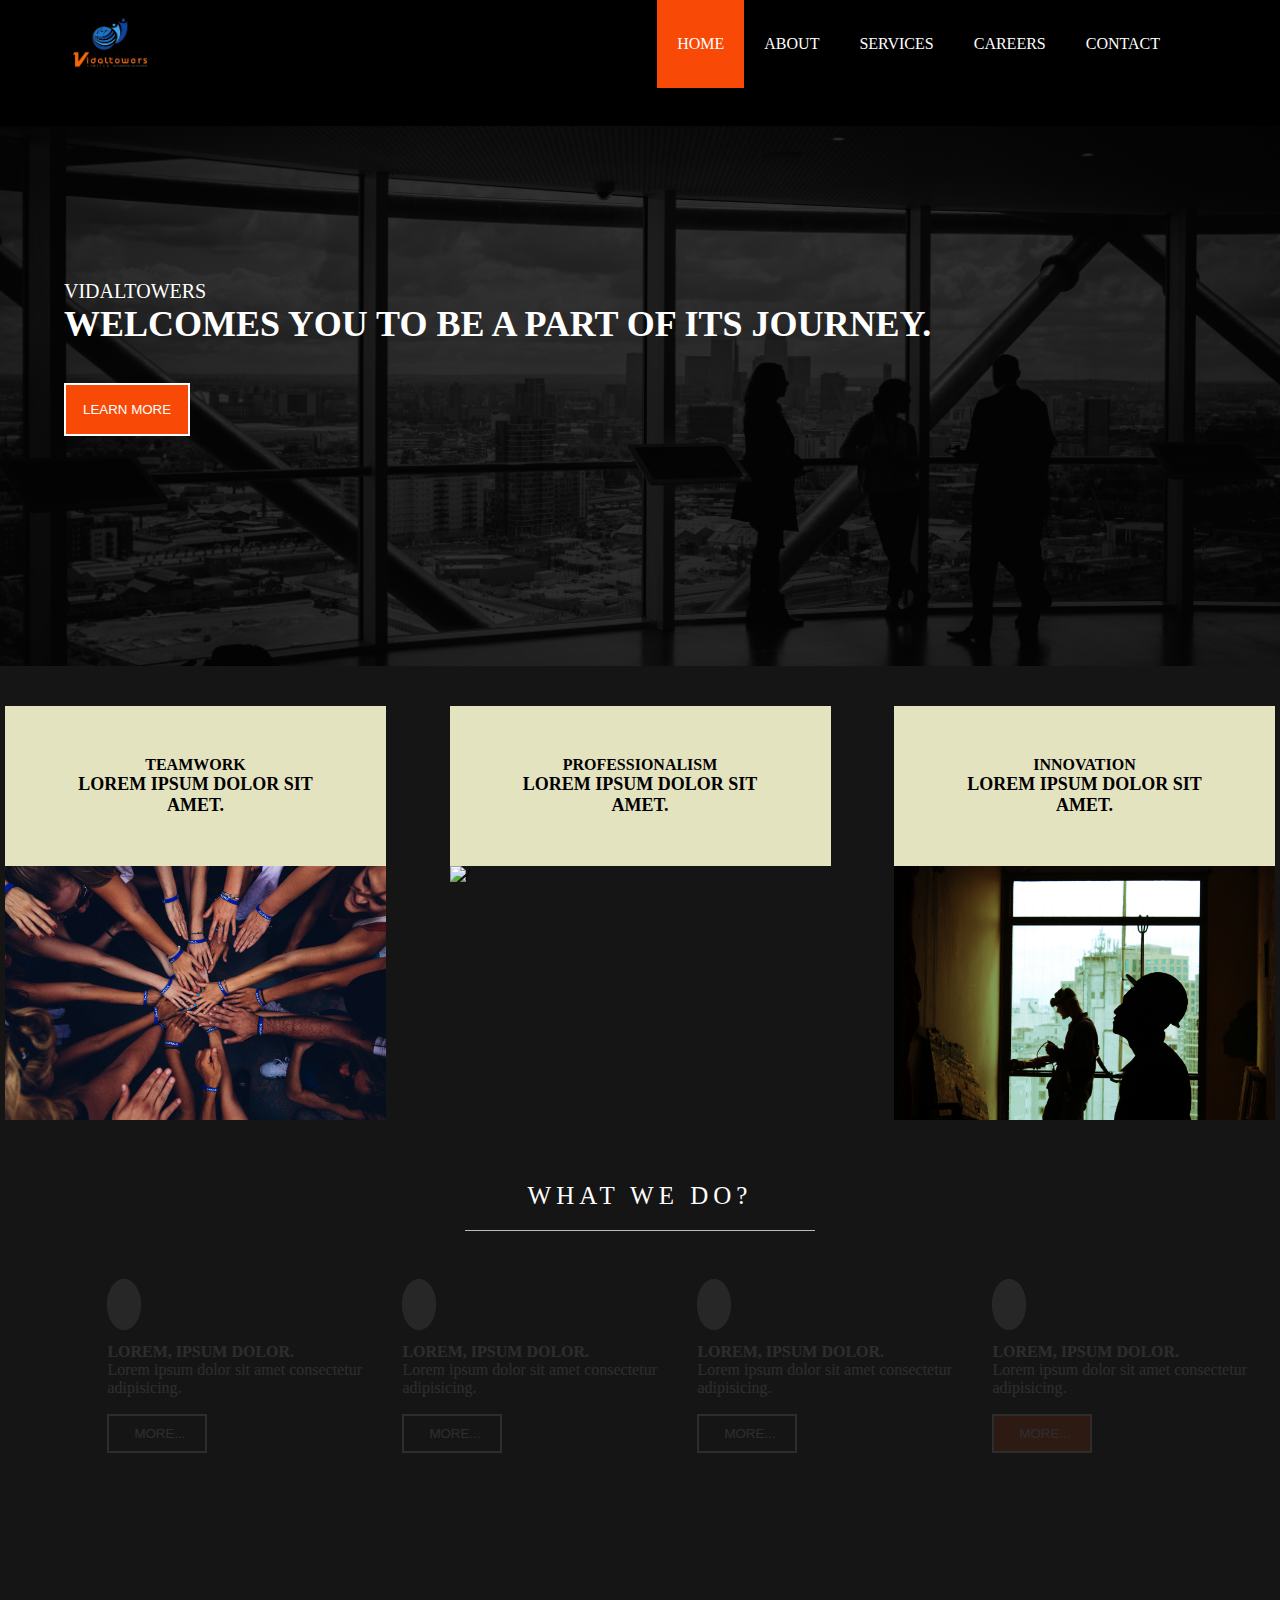
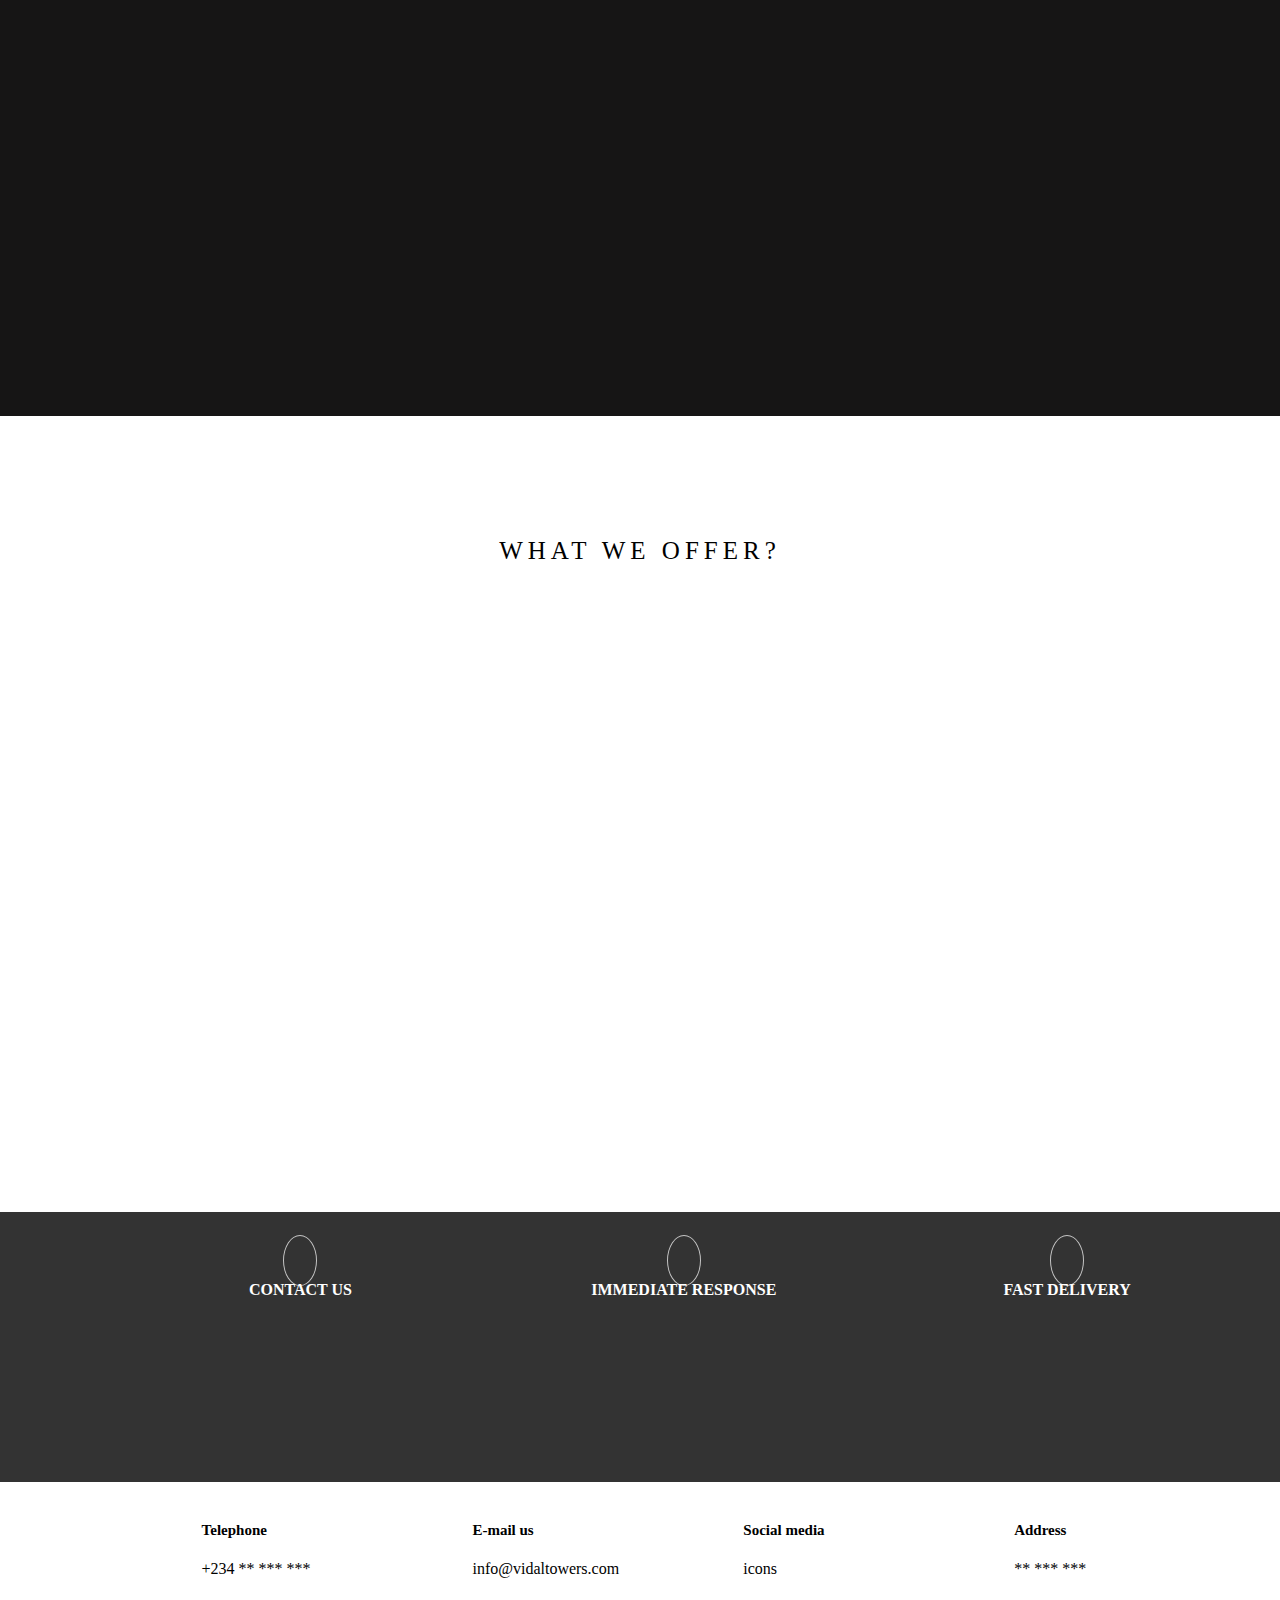
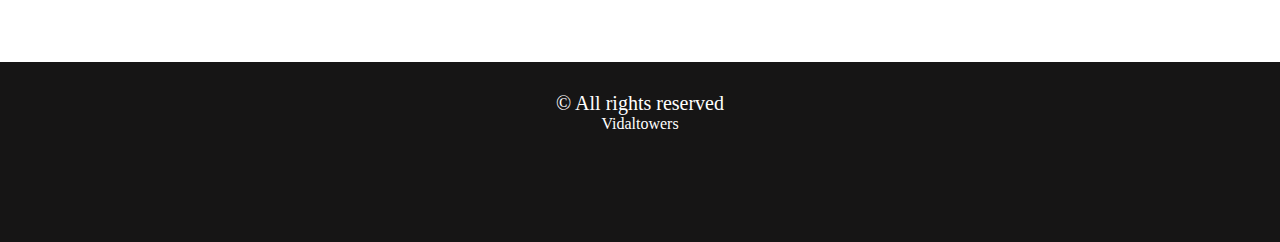
==== index.html @ 5ceb869d "Chnages observed" ====
<!DOCTYPE html>

<html>
    <head>
        <meta charset="UTF-8">
        <meta name="viewport" content="width=device-width, initial-scale=1">
        <meta http-equiv="X-UA-Compatible" content="ie=edge">
        <link href="style.css" rel="stylesheet">
    </head>
    <body>
        <section id="navigation">
            <nav>
                
            <ul>
                    <div class="logo"><img src="./img/logo3.5.png" class="logo-image" alt=""></div>
                <a class="ham"><img src="/img/ham.png"  class="menu" alt=""></a>
                <li><a href="#">Contact</a></li>
                <li><a href="#">Careers</a></li> <!---company profile, Board of Directors, Mission and Vision --->
                <li><a href="#">Services</a></li>
                <li><a href="about.html">About</a></li> 
                <li class="active"><a href="#">Home</a></li>
            </ul>
            </nav>
        </section>

        <section id="header">
<div class="main">
    <h5 class="intro-header">Your request,</h5>
    <h3 class="main-header">Our very command...</h3>
    <button class="btn-one"><a href="#">What we do?</a></button>
</div> 
<div class="main">
    <h5 class="intro-header">We are</h5>
    <h3 class="main-header">Here to help you grow.</h3>
    <button class="btn-one"><a href="#">Learn More</a></button>
</div> 
<div class="main">
    <h5 class="intro-header">We are</h5>
    <h3 class="main-header">The best consulting agency.</h3>
    <button class="btn-one"><a href="#">What we do?</a></button>
</div> 
<div class="main">
        <h5 class="intro-header">Vidaltowers</h5>
        <h3 class="main-header">Welcomes you to be a part of its journey.</h3>
        <button class="btn-one"><a href="#">Learn More</a></button>
  </div> 
        </section>

        <section id="values">
          <div id="content">
              <div class="one">
                  <div class="top">
                        Teamwork
                        <p>Lorem ipsum dolor sit amet.</p>
                  </div>
                  <div class="bottom">
                        <img src="./img/teamwork.jpg" class="image" alt="/">
                  </div>
              </div>
              <div class="one">
                    <div class="top">Professionalism
                        <p>Lorem ipsum dolor sit amet.</p>
                    </div>
                    <div class="bottom">
                        <img src="./img/proffesional.jpg" class="image" alt="/">
                    </div>
                </div>
                <div class="one">
                        <div class="top">Innovation
                                <p>Lorem ipsum dolor sit amet.</p>
                        </div>
                        <div class="bottom">
                            <img src="./img/innovation.jpg" class="image" alt="/">
                        </div>
                    </div>
          </div>
          <div id="text">
              <h2 class="main-text">
                  What we do?
              </h2>
          </div>
          <div id="content-intro">
            <div class="components">
                <div class="icon">
                        <ion-icon name="globe"></ion-icon>
                </div>
            
                <div class="comp-text">
                        <h4 class="sub-text">Lorem, ipsum dolor.</h4>
                        <p class="sub-para">Lorem ipsum dolor sit amet 
                            consectetur adipisicing.</p> 
                     <input type="submit" class="btn-two" value="More...">
                </div>
            </div>
            <div class="components">
                    <div class="icon">
                            <ion-icon name="globe"></ion-icon>
                    </div>
                    <div class="comp-text">
                            <h4 class="sub-text">Lorem, ipsum dolor.</h4>
                            <p class="sub-para">Lorem ipsum dolor sit amet 
                                consectetur adipisicing.</p> 
                         <input type="submit" class="btn-two" value="More...">
                    </div>
                </div>
                <div class="components">
                        <div class="icon">
                                <ion-icon name="globe"></ion-icon>
                        </div>
                        <div class="comp-text">
                                <h4 class="sub-text">Lorem, ipsum dolor.</h4>
                                <p class="sub-para">Lorem ipsum dolor sit amet 
                                    consectetur adipisicing.</p> 
                             <input type="submit" class="btn-two" value="More...">
                        </div>
                    </div>
                    <div class="components">
                            <div class="icon">
                                    <ion-icon name="globe"></ion-icon>
                            </div>
                        <div class="comp-text">
                                <h4 class="sub-text">Lorem, ipsum dolor.</h4>
                                <p class="sub-para">Lorem ipsum dolor sit amet 
                                    consectetur adipisicing.</p> 
                             <input type="submit" class="btn-two active" value="More...">
                        </div>
                        </div>
          </div>
        </section>

        <section id="offers">
            <div id="text">
                <h2 class="main-text-two">
                    What we offer?
                </h2>
                <div id="content-three">
                   <div class="offer">
        <div class="top-offer">
            <img src="./img/research.jpg" class="offer-image-diff" alt="">
            </div>
                       <div class="bottom">
                        <h4>Research</h4>
                        <p>Lorem ipsum dolor sit, 
                            amet consectetur adipisicing elit. 
                            Earum, eveniet. Lorem ipsum dolor, 
                            sit amet consectetur adipisicing elit. 
                            Accusantium, error. Lorem ipsum dolor, 
                            sit amet consectetur adipisicing elit. 
                            Autem, optio.</p>
                       </div>
                   </div> 
                   <div class="offer">
                        <div class="top-offer">
                            <img src="./img/training.jpg" class="offer-image-diff" alt="">
                            </div>
                            <div class="bottom">
                                    <h4>Training</h4>
                                    <p>Lorem ipsum dolor sit, 
                                        amet consectetur adipisicing elit. 
                                        Earum, eveniet. Lorem ipsum dolor, 
                                        sit amet consectetur adipisicing elit. 
                                        Accusantium, error. Lorem ipsum dolor, 
                                        sit amet consectetur adipisicing elit. 
                                        Autem, optio.</p>
                                   </div>
                        </div> 

                   <div class="offer">
                        <div class="top-offer">
         <img src="./img/const.jpg" class="offer-image" alt="">
                        </div>
                        <div class="bottom">
                                <h4>Construction</h4>
                                <p>Lorem ipsum dolor sit, 
                                    amet consectetur adipisicing elit. 
                                    Earum, eveniet. Lorem ipsum dolor, 
                                    sit amet consectetur adipisicing elit. 
                                    Accusantium, error. Lorem ipsum dolor, 
                                    sit amet consectetur adipisicing elit. 
                                    Autem, optio.</p>
                               </div>
                    </div> 

                </div>
        </section>

        <section id="sub-header">
            <div id="content-four">
            <div class="diff-icon">
                    <ion-icon class="diff" name="laptop"></ion-icon>
                    <h4 class="sub-text">Contact us</h4>
                </div>
           

            <div class="diff-icon">
                    <ion-icon class="diff" name="time"></ion-icon>
                    <h4 class="sub-text">Immediate response</h4>
            </div>

            <div class="diff-icon">
                    <ion-icon class="diff" name="checkbox-outline"></ion-icon>
                    <h4 class="sub-text">Fast delivery</h4>
                </div>
    </div>
        </section>

        <section id="mini-foot">
            <div id="content-five">
                    <div class="content ">
                        <h5>Telephone</h5>
                        <p>+234 ** *** ***</p>
                    </div>

                    <div class="content ">
                            <h5>E-mail us</h5>
                            <p>info@vidaltowers.com</p>
                        </div>

                        <div class="content ">
                                <h5>Social media</h5>
                                <p>icons</p>
                            </div>

                            <div class="content">
                                    <h5>Address</h5>
                                    <p>** *** ***</p>
                                </div>
            </div>
        </section>

        <section id="copy">
           <div class="copy">
                &copy All rights reserved 
           </div> 
           <div class="mini-copy">Vidaltowers</div>
        </section>

<script src="https://cdnjs.cloudflare.com/ajax/libs/ScrollMagic/2.0.7/plugins/animation.gsap.min.js"></script>
<script src="https://cdnjs.cloudflare.com/ajax/libs/ScrollMagic/2.0.7/plugins/debug.addIndicators.min.js"></script>
<script src="https://cdnjs.cloudflare.com/ajax/libs/ScrollMagic/2.0.7/ScrollMagic.min.js"></script>
<script src="https://cdnjs.cloudflare.com/ajax/libs/gsap/2.1.3/TweenLite.min.js"></script>
<script src="https://cdnjs.cloudflare.com/ajax/libs/gsap/2.1.3/TimelineMax.min.js"></script>
<script src="https://cdnjs.cloudflare.com/ajax/libs/gsap/2.1.3/TimelineLite.min.js"></script>
<script src="https://cdnjs.cloudflare.com/ajax/libs/gsap/2.1.3/plugins/CSSPlugin.min.js"></script>
<script src="https://cdnjs.cloudflare.com/ajax/libs/gsap/2.1.3/plugins/BezierPlugin.min.js"></script>
<script src="http:/code.jquery.com/jquery-1.11.3.min.js"></script>
<script src = "app.js"></script>
<script src="https://unpkg.com/ionicons@4.5.10-0/dist/ionicons.js"></script>
    </body>
</html>
---- style.css ----
*{
    margin: 0;
    padding: 0;
}
                  /*----navigation----*/

#navigation {
    background-color: black;;
    height: 14vh;
}
ul .logo {
    float: left;
}
.ham {
    display: none;
}
.logo-image {
    width:120px;
    margin-left: 50px;
}
nav {
    margin-right: 100px;
}
nav li{
    float: right;
    list-style: none;
    text-transform: uppercase;
    padding-left: 20px;
    padding-right: 20px;
    padding-top: 35px;
    padding-bottom: 35px;
    color: white;
}
li.active {
    background-color: rgb(248, 74, 6);
}
nav li a {
    text-decoration: none;
    color: white;
}

                  /*----header----*/

#header {
    height: 60vh;
    /* background-image: url(./img/Header.jpg); */
    background-position: center;
    background-size: cover;
    position: relative;
}
.intro-header {
    text-transform: uppercase;
    text-align: left;
    color: white;
    margin-left: 5%;
    font-weight: normal;
    font-size: 20px;
    padding-top: 12%;
}
.main-header {
    text-transform: uppercase;
    text-align: left;
    margin-left: 5%;
    color: white;
    font-weight: bold;
    font-size: 36px;
}
.main {
    position: absolute;
    background-image: linear-gradient(to right, 
    rgba(0, 0, 0, 0.8), rgba(0, 0, 0, 0.8));
    height: 40vh;
}
button {
    padding: 17px;
    background-color: rgb(248, 74, 6);
    margin-top: 3%;
    border: 2px solid white;
    margin-left: 5%;
}
.btn-one a{
    text-decoration: none;
    color: white;
    text-transform: uppercase;
  
}

                  /*----values----*/        

#values {
    background-color: rgb(22, 21, 21);
    height: 150vh;
}
#content {
    display: grid;
    grid-template-columns: 30% 30% 30%;
    padding: 40px 5px 40px 5px;
    max-width: 100%;
    /* margin-left: 13%; */
    grid-auto-rows: 180px;
    grid-gap: 5%;
}
#content-intro {
    display: grid;
    grid-template-columns: 1fr 1fr 1fr 1fr;
    padding: 40px 5px 40px 5px;
    max-width: 1140px;
    margin-top: 3%;
    margin-left: 8%;
    grid-auto-rows: auto;
    grid-gap: 10px;
}
ion-icon {
    width: 60px;
    height: 35px;
    color: rgb(248, 74, 6);
    border: 1px solid #c4c4c4;
    border-radius: 50%;
    background-color: #c4c4c4;
    padding: 16px;
    
 
}
 .icon {
    text-align: left;
}

.top {
    background-color: rgb(228, 227, 192);
    padding: 50px;
    text-align: center;
    font-weight: bold;
    color: black;
    text-transform: uppercase;
}
.top-one {
    background-color: rgb(155, 55, 12);
    padding: 30px;
    text-align: center;
    color: white;
    text-transform: uppercase;
}
.top p {
    text-align:center;
    color: black;
    /* text-transform: none; */
    font-size: 18px;
}
.top-one p {
    text-align:center;
    color: white;
    text-transform: none;
    font-size: 18px;
}
.image {
    width: 100%;
    object-fit: cover;
}
#text {
    margin-top: 20%;
  }

.main-text {
    color: white;
    text-transform: uppercase;
    font-weight: normal;
    font-size: 25px;
    text-align: center;
    margin-top: 4%;
    letter-spacing: 0.2em;
    font-family: Georgia, 'Times New Roman', Times, serif;
}
.main-text::after{
    content: '';
    background: #bbbbbb;
    height: 1px;
    width: 350px;
    margin-left: auto;
    margin-right: auto;
    display: block;
    transform: translateY(20px);
}
.main-text-two::after{
    content: '';
    background: #0000;
    height: 1px;
    width: 350px;
    margin-left: auto;
    margin-right: auto;
    display: block;
    transform: translateY(20px);
}
.components {
    transform: translateY(7px);
    opacity: 0.1;
    width:  285px;
    /* padding:  30px; */
  }

.components.fade-in {
    opacity: 1;
    transition: all 1s ease-out;
}
.comp-text {
    color: white;
    margin-top: 10%;
}
.sub-text {
    text-transform: uppercase;
    /* text-align: center; */
}
.sub-para {
    /* text-align: center; */
}
input {
    background-color: transparent;
    margin-top: 6%;
    width: 100px;
    border: 2px solid white;
    /* margin-left: 30%; */
    color: white;
    text-transform: uppercase;
    padding-top: 10px;
    padding-bottom: 10px;
    padding-left: 25px;
    padding-right: 25px;
}
input:hover {
    background-color: rgb(248, 74, 6);
    border: 2x solid white;
}
input.active {
    background-color: rgb(248, 74, 6);
    border: 2px solid white;
}

                  /*----offers----*/

#offers {
    height: 75vh;
    /* background-color: rgb(228, 227, 192); */
    margin-top: -15vh;
}
.main-text-two {
    color: black;
    text-transform: uppercase;
    font-weight: normal;
    font-size: 25px;
    text-align: center;
    margin-top: 20px;
    letter-spacing: 0.2em;
    font-family: Georgia, 'Times New Roman', Times, serif;
}
/* .main-text-two::after{
    content: '';
    background: #0000;
    height: 1px;
    width: 350px;
    margin-left: auto;
    margin-right: auto;
    display: block;
    transform: translateY(63px);
} */
#content-three {
    display: grid;
    grid-template-columns: 1fr 1fr 1fr;
    padding: 40px 5px 40px 5px;
    max-width: 1140px;
    /* margin: 0 auto; */
    margin-left: 13%;
    grid-auto-rows: 180px;
    grid-gap: 6px;
}
.offer {
    width: 300px;
    height: 350px;
    transform: translateY(7px);
    opacity: 0;
}
.offer.fade-in {
    opacity: 1;
    transition: all 1s ease-out;
}
.offer-image {
    width: 100%;
    object-fit: cover;
}
.offer-image-diff {
    width: 100%;
    object-fit: cover;
    height: 201px;
}
.bottom h4 {
    text-transform: uppercase;
    font-weight: bold;
    margin-top: 2%;
    font-family: Georgia, 'Times New Roman', Times, serif;
}
.bottom p {
    margin-top: 4%;
}

                  /*----sub-header----*/

#sub-header {
    height: 30vh;
    background-image: linear-gradient(to right, 
    rgba(0, 0, 0, 0.8), rgba(0, 0, 0, 0.8)), url(./img/construct.jpg);
    background-position: center;
    background-size: cover;
}
#content-four {
    display: grid;
    grid-template-columns: 1fr 1fr 1fr;
    padding: 40px 5px 40px 5px;
    max-width: 1140px;
    /* margin: 0 auto; */
    margin-left: 8.5%;
    grid-auto-rows: 180px;
    grid-gap: 10px;
}
.diff {
    background-color: transparent;
}
.diff-icon {
    text-align: center;
}
.diff-icon ion-icon{
    width: 50px;
    height: 50px;
}
.diff-icon .sub-text {
    color: white;
    margin-top: 3%;
}

                  /*----mini-foot----*/

#mini-foot {
    margin-left: 8%;
    height: 20vh;
    margin-bottom: 0;
}
#content-five {
    display: grid;
    grid-template-columns: 1fr 1fr 1fr 1fr;
    padding: 40px 5px 40px 5px;
    max-width: 1140px;
    /* margin: 0 auto; */
    margin-left: 8%;
    grid-auto-rows: 180px;
    grid-gap: 10px;
}
.content h5 {
    font-weight: bold;
    font-size: 15px;
    font-family: Georgia, 'Times New Roman', Times, serif;
}
.content p {
    margin-top: 8%;
    font-family: Georgia, 'Times New Roman', Times, serif;
}
/* #content-five .border {
    border-right: 1px solid black;
} */
#copy {
    background-color: rgb(22, 21, 21);
    color: white;
    height: 20vh;
    text-align: center;
    
}
.copy {
    padding-top: 30px;
    font-size: 20px;
}
.mini-copy {
    font-size: 16px;
}

/* ---- slider ----*/

#header > * {
    position: absolute;
    display: block;
    width: 100%;
    height: 60vh;
    animation: slide 12s infinite;
    overflow: hidden;
}
#header div.main:nth-child(1) {
    left: 0%;
    animation-delay: -2s;
    background-image:linear-gradient(to right, rgba(0, 0, 0, 0.6), 
    rgba(0, 0, 0, 0.6)), url(./img/Header.jpg);
    background-size: cover;
    background-position: center;
}
#header div.main:nth-child(2) {
    animation-delay: 3s;
    background-image:linear-gradient(to right, rgba(0, 0, 0, 0.6), 
    rgba(0, 0, 0, 0.6)), url(./img/Header.jpg);
    background-size: cover;
    background-position: center;
}
#header div.main:nth-child(3) {
    animation-delay: 6s;
    background-image: linear-gradient(to right, rgba(0, 0, 0, 0.6), 
    rgba(0, 0, 0, 0.6)), url(./img/Header.jpg);
    background-size: cover;
    background-position: center;
}
#header div.main:nth-child(4) {
    left: 0%;
    animation-delay: 9s;
    background-image:linear-gradient(to right, rgba(0, 0, 0, 0.8), 
    rgba(0, 0, 0, 0.8)), url(./img/Header.jpg);
    background-size: cover;
    background-position: center;
}
#header  {
    left: 0%;
    animation-delay: 9s;
    background-image:linear-gradient(to right, rgba(0, 0, 0, 0.8), 
    rgba(0, 0, 0, 0.8)), url(./img/Header.jpg);
    background-size: cover;
    background-position: center;
}
@keyframes slide {
    0% { left:100%; width: 100%; }
    5% { left:0%; }
    25% { left: 0%; }
    30% { left: -100%; width: 100%; }
    30.0001% {  left: -100%; width: 0%; }
    100% { left: 100%; width: 0%; }
}

/* MEDIA QUERIES */

@media screen and (max-width: 768px){
    #content {
        
        margin:auto 0;
    }
    .one {
        width: 100%;   
    }

    /* WHAT WE DO */

    #text {
        margin-top: 25%;
    }
    #content-intro {
        grid-template-columns: 1fr 1fr;
        margin:auto;
    }
    .icon {
        margin-top: 10%;
    }
    .comp-text {
        margin-top: 2.5%;
    }
    input {
        /* margin-left: 40%; */
    }
    .components {
        /* margin-top: 8%; */
    }

    /*Offers */*{
    margin: 0;
    padding: 0;
}
                  /*----navigation----*/

#navigation {
    background-color: black;;
    height: 14vh;
}
ul .logo {
    float: left;
}
.logo-image {
    width:120px;
    margin-left: 50px;
}
nav {
    margin-right: 100px;
}
nav li{
    float: right;
    list-style: none;
    text-transform: uppercase;
    padding-left: 20px;
    padding-right: 20px;
    padding-top: 35px;
    padding-bottom: 35px;
    color: white;
}
li.active {
    background-color: rgb(248, 74, 6);
}
nav li a {
    text-decoration: none;
    color: white;
}

                  /*----header----*/

#header {
    height: 60vh;
    /* background-image: url(./img/Header.jpg); */
    background-position: center;
    background-size: cover;
    position: relative;
}
.intro-header {
    text-transform: uppercase;
    text-align: left;
    color: white;
    margin-left: 5%;
    font-weight: normal;
    font-size: 20px;
    padding-top: 12%;
}
.main-header {
    text-transform: uppercase;
    text-align: left;
    margin-left: 5%;
    color: white;
    font-weight: bold;
    font-size: 36px;
}
.main {
    position: absolute;
    background-image: linear-gradient(to right, 
    rgba(0, 0, 0, 0.8), rgba(0, 0, 0, 0.8));
    height: 40vh;
}
button {
    padding: 17px;
    background-color: rgb(248, 74, 6);
    margin-top: 3%;
    border: 2px solid white;
    margin-left: 5%;
}
.btn-one a{
    text-decoration: none;
    color: white;
    text-transform: uppercase;
  
}

                  /*----values----*/        

#values {
    background-color: rgb(22, 21, 21);
    height: 150vh;
}
#content {
    display: grid;
    grid-template-columns: 30% 30% 30%;
    padding: 40px 5px 40px 5px;
    max-width: 100%;
    margin-left: 13%;
    grid-auto-rows: 180px;
    grid-gap: 5%;
}
#content-intro {
    display: grid;
    grid-template-columns: 1fr 1fr 1fr 1fr;
    padding: 70px 5px 40px 5px;
    max-width: 1140px;
    margin-top: 3%;
    margin-left: 8%;
    grid-auto-rows: auto;
    grid-gap: 10px;
}
ion-icon {
    width: 60px;
    height: 35px;
    color: rgb(248, 74, 6);
    border: 1px solid #c4c4c4;
    border-radius: 50%;
    background-color: #c4c4c4;
    padding: 16px;
    /* text-align: left; */
    /* margin-left: 20%; */
}
/* .icon {
    border: 1px solid rgb(155, 55, 12);
    border-radius: 50%;
    padding: 2px;
    width: 65px;
    height: 55px;
    margin-left: 40%;
} */
.one {
    background-color: black;;
    width: 300px;
    /* margin-top: -23vh; */
}
/* .one-not {
    background-color: black;;
    width: 300px;
} */
.top {
    background-color: rgb(228, 227, 192);
    padding: 50px;
    text-align: center;
    font-weight: bold;
    color: black;
    text-transform: uppercase;
}
.top-one {
    background-color: rgb(155, 55, 12);
    padding: 30px;
    text-align: center;
    color: white;
    text-transform: uppercase;
}
.top p {
    text-align:center;
    color: black;
    /* text-transform: none; */
    font-size: 18px;
}
.top-one p {
    text-align:center;
    color: white;
    text-transform: none;
    font-size: 18px;
}
.image {
    width: 100%;
    object-fit: cover;
}
#text {
    margin-top: 15%;
   
  }

.main-text {
    color: white;
    text-transform: uppercase;
    font-weight: normal;
    font-size: 25px;
    text-align: center;
    margin-top: 4%;
    letter-spacing: 0.2em;
    font-family: Georgia, 'Times New Roman', Times, serif;
}
.main-text::after{
    content: '';
    background: #bbbbbb;
    height: 1px;
    width: 350px;
    margin-left: auto;
    margin-right: auto;
    display: block;
    transform: translateY(20px);
}
.main-text-two::after{
    content: '';
    background: #0000;
    height: 1px;
    width: 350px;
    margin-left: auto;
    margin-right: auto;
    display: block;
    transform: translateY(20px);
}
.components {
    transform: translateY(7px);
    opacity: 0.1;
  }

.components.fade-in {
    opacity: 1;
    margin-left: 20%;
    transition: all 1s ease-out;
}
.comp-text {
    color: white;
    margin-top: 10%;
}
.sub-text {
    text-transform: uppercase;
    text-align: left;
}
.sub-para {
    text-align: left;
}
input {
    background-color: transparent;
    margin-top: 6%;
    width: 100px;
    border: 2px solid white;
    /* margin-left: 30%; */
    color: white;
    text-transform: uppercase;
    padding-top: 10px;
    padding-bottom: 10px;
    padding-left: 25px;
    padding-right: 25px;
}
input:hover {
    background-color: rgb(248, 74, 6);
    border: 2x solid white;
}
input.active {
    background-color: rgb(248, 74, 6);
    border: 2px solid white;
}

                  /*----offers----*/

#offers {
    height: 75vh;
    /* background-color: rgb(228, 227, 192); */
    margin-top: -15vh;
}
.main-text-two {
    color: black;
    text-transform: uppercase;
    font-weight: normal;
    font-size: 25px;
    text-align: center;
    margin-top: 20px;
    letter-spacing: 0.2em;
    font-family: Georgia, 'Times New Roman', Times, serif;
}
/* .main-text-two::after{
    content: '';
    background: #0000;
    height: 1px;
    width: 350px;
    margin-left: auto;
    margin-right: auto;
    display: block;
    transform: translateY(63px);
} */
#content-three {
    display: grid;
    grid-template-columns: 1fr 1fr 1fr;
    padding: 40px 5px 40px 5px;
    max-width: 1140px;
    /* margin: 0 auto; */
    margin-left: 13%;
    grid-auto-rows: 180px;
    grid-gap: 6px;
}
.offer {
    width: 300px;
    height: 350px;
    transform: translateY(7px);
    opacity: 0.1;
}
.offer.fade-in {
    opacity: 1;
    transition: all 1s ease-out;
}
.offer-image {
    width: 100%;
    object-fit: cover;
}
.offer-image-diff {
    width: 100%;
    object-fit: cover;
    height: 201px;
}
.bottom h4 {
    text-transform: uppercase;
    font-weight: bold;
    margin-top: 2%;
    font-family: Georgia, 'Times New Roman', Times, serif;
}
.bottom p {
    margin-top: 4%;
}

                  /*----sub-header----*/

#sub-header {
    height: 30vh;
    background-image: linear-gradient(to right, 
    rgba(0, 0, 0, 0.8), rgba(0, 0, 0, 0.8)), url(./img/construct.jpg);
    background-position: center;
    background-size: cover;
}
#content-four {
    display: grid;
    grid-template-columns: 1fr 1fr 1fr;
    padding: 40px 5px 40px 5px;
    max-width: 1140px;
    /* margin: 0 auto; */
    margin-left: 15%;
    grid-auto-rows: auto;
    grid-gap: 10px;
}
.diff {
    background-color: transparent;
}
.diff-icon ion-icon{
    width: 50px;
    height: 50px;
}
.diff-icon .sub-text {
    color: white;
    margin-top: 3%;
}

                  /*----mini-foot----*/

#mini-foot {
    margin-left: 8%;
    height: 20vh;
    margin-bottom: 0;
}
#content-five {
    display: grid;
    grid-template-columns: 1fr 1fr 1fr 1fr;
    padding: 40px 5px 40px 5px;
    max-width: 1140px;
    /* margin: 0 auto; */
    margin-left: 8%;
    grid-auto-rows: 180px;
    grid-gap: 10px;
}
.content h5 {
    font-weight: bold;
    font-size: 15px;
    font-family: Georgia, 'Times New Roman', Times, serif;
}
.content p {
    margin-top: 8%;
    font-family: Georgia, 'Times New Roman', Times, serif;
}
/* #content-five .border {
    border-right: 1px solid black;
} */
#copy {
    background-color: rgb(22, 21, 21);
    color: white;
    height: 20vh;
    text-align: center;
    
}
.copy {
    padding-top: 30px;
    font-size: 20px;
}
.mini-copy {
    font-size: 16px;
}

/* ---- slider ----*/

#header > * {
    position: absolute;
    display: block;
    width: 100%;
    height: 60vh;
    animation: slide 12s infinite;
    overflow: hidden;
}
#header div.main:nth-child(1) {
    left: 0%;
    animation-delay: -2s;
    background-image:linear-gradient(to right, rgba(0, 0, 0, 0.6), 
    rgba(0, 0, 0, 0.6)), url(./img/Header.jpg);
    background-size: cover;
    background-position: center;
}
#header div.main:nth-child(2) {
    animation-delay: 3s;
    background-image:linear-gradient(to right, rgba(0, 0, 0, 0.6), 
    rgba(0, 0, 0, 0.6)), url(./img/Header.jpg);
    background-size: cover;
    background-position: center;
}
#header div.main:nth-child(3) {
    animation-delay: 6s;
    background-image: linear-gradient(to right, rgba(0, 0, 0, 0.6), 
    rgba(0, 0, 0, 0.6)), url(./img/Header.jpg);
    background-size: cover;
    background-position: center;
}
#header div.main:nth-child(4) {
    left: 0%;
    animation-delay: 9s;
    background-image:linear-gradient(to right, rgba(0, 0, 0, 0.8), 
    rgba(0, 0, 0, 0.8)), url(./img/Header.jpg);
    background-size: cover;
    background-position: center;
}
#header  {
    left: 0%;
    animation-delay: 9s;
    background-image:linear-gradient(to right, rgba(0, 0, 0, 0.8), 
    rgba(0, 0, 0, 0.8)), url(./img/Header.jpg);
    background-size: cover;
    background-position: center;
}
@keyframes slide {
    0% { left:100%; width: 100%; }
    5% { left:0%; }
    25% { left: 0%; }
    30% { left: -100%; width: 100%; }
    30.0001% {  left: -100%; width: 0%; }
    100% { left: 100%; width: 0%; }
}

/* MEDIA QUERIES */

@media screen and (max-width: 768px){
    #content {
        
        margin:auto 0;
    }
    

    /* WHAT WE DO */

    #text {
        margin-top: 25%;
    }
    #content-intro {
        grid-template-columns: 1fr 1fr;
        margin:auto;
    }
    .icon {
        margin-top: 15%;
    }
    .comp-text {
        margin-top: 5%;
    }


    /*Offers */

    #content-three {
       grid-template-columns: 1fr 1fr;
       grid-auto-rows: auto;
       margin-left: 8%;
    }
    .offer {
        margin-top: 10%
    }
}

    #content-three {
       grid-template-columns: 1fr 1fr;
       grid-auto-rows: auto;
       
    }
    
    #offers {
        height: 90vh;
    }

    #content-four {
        margin: 15%;
        /* margin-left: 5%; */
    }
    #mini-foot {
        margin: 0;
    }

    /* NAV BAR */

    #navigation nav {
        float: none;
        clear: left;
        width: 100%;
    }
}

/* MOBILE */

@media screen and (max-width: 420px) {
    #content {
        display: block;
        margin: 0 auto;
        grid-auto-rows: auto;

    }
    .logo {
        display: none;
    }
    nav ul li {
        overflow: hidden;
        background-color: #505050;
        float: none;
        width: 100%;
        margin: 0;

        /*display: none;*/
    }
     nav ul li a {
         color: white;
         padding: 10px;
         border-bottom: 1px solid #404040;
         display: block;
         margin: 0;
     }*{
        margin: 0;
        padding: 0;
    }
                      /*----navigation----*/
    
    #navigation {
        background-color: black;;
        height: 14vh;
    }
    
    ul .logo {
        float: left;
    }
    .logo-image {
        width:120px;
        margin-left: 50px;
    }
    nav {
        margin-right: 100px;
    }
    nav li{
        float: right;
        list-style: none;
        text-transform: uppercase;
        padding-left: 20px;
        padding-right: 20px;
        padding-top: 35px;
        padding-bottom: 35px;
        color: white;
    }
    li.active {
        background-color: rgb(248, 74, 6);
    }
    nav li a {
        text-decoration: none;
        color: white;
    }
    
                      /*----header----*/
    
    #header {
        height: 60vh;
        /* background-image: url(./img/Header.jpg); */
        background-position: center;
        background-size: cover;
        position: relative;
    }
    .intro-header {
        text-transform: uppercase;
        text-align: left;
        color: white;
        margin-left: 5%;
        font-weight: normal;
        font-size: 20px;
        padding-top: 12%;
    }
    .main-header {
        text-transform: uppercase;
        text-align: left;
        margin-left: 5%;
        color: white;
        font-weight: bold;
        font-size: 36px;
    }
    .main {
        position: absolute;
        background-image: linear-gradient(to right, 
        rgba(0, 0, 0, 0.8), rgba(0, 0, 0, 0.8));
        height: 40vh;
    }
    button {
        padding: 17px;
        background-color: rgb(248, 74, 6);
        margin-top: 3%;
        border: 2px solid white;
        margin-left: 5%;
    }
    .btn-one a{
        text-decoration: none;
        color: white;
        text-transform: uppercase;
      
    }
    
                      /*----values----*/        
    
    #values {
        background-color: rgb(22, 21, 21);
        height: 150vh;
    }
    #content {
        display: grid;
        grid-template-columns: 30% 30% 30%;
        padding: 40px 5px 40px 5px;
        max-width: 100%;
        /* margin-left: 13%; */
        grid-auto-rows: 180px;
        grid-gap: 5%;
    }
    #content-intro {
        display: grid;
        grid-template-columns: 1fr 1fr 1fr 1fr;
        padding: 40px 5px 40px 5px;
        max-width: 1140px;
        margin-top: 3%;
        margin-left: 8%;
        grid-auto-rows: auto;
        grid-gap: 10px;
    }
    ion-icon {
        width: 60px;
        height: 35px;
        color: rgb(248, 74, 6);
        border: 1px solid #c4c4c4;
        border-radius: 50%;
        background-color: #c4c4c4;
        padding: 16px;
        
     
    }
     .icon {
        text-align: left;
    }
    
    .top {
        background-color: rgb(228, 227, 192);
        padding: 50px;
        text-align: center;
        font-weight: bold;
        color: black;
        text-transform: uppercase;
    }
    .top-one {
        background-color: rgb(155, 55, 12);
        padding: 30px;
        text-align: center;
        color: white;
        text-transform: uppercase;
    }
    .top p {
        text-align:center;
        color: black;
        /* text-transform: none; */
        font-size: 18px;
    }
    .top-one p {
        text-align:center;
        color: white;
        text-transform: none;
        font-size: 18px;
    }
    .image {
        width: 100%;
        object-fit: cover;
    }
    #text {
        margin-top: 20%;
      }
    
    .main-text {
        color: white;
        text-transform: uppercase;
        font-weight: normal;
        font-size: 25px;
        text-align: center;
        margin-top: 4%;
        letter-spacing: 0.2em;
        font-family: Georgia, 'Times New Roman', Times, serif;
    }
    .main-text::after{
        content: '';
        background: #bbbbbb;
        height: 1px;
        width: 350px;
        margin-left: auto;
        margin-right: auto;
        display: block;
        transform: translateY(20px);
    }
    .main-text-two::after{
        content: '';
        background: #0000;
        height: 1px;
        width: 350px;
        margin-left: auto;
        margin-right: auto;
        display: block;
        transform: translateY(20px);
    }
    .components {
        transform: translateY(7px);
        opacity: 0.1;
        width:  285px;
        /* padding:  30px; */
      }
    
    .components.fade-in {
        opacity: 1;
        transition: all 1s ease-out;
    }
    .comp-text {
        color: white;
        margin-top: 10%;
    }
    .sub-text {
        text-transform: uppercase;
        /* text-align: center; */
    }
    .sub-para {
        /* text-align: center; */
    }
    input {
        background-color: transparent;
        margin-top: 6%;
        width: 100px;
        border: 2px solid white;
        /* margin-left: 30%; */
        color: white;
        text-transform: uppercase;
        padding-top: 10px;
        padding-bottom: 10px;
        padding-left: 25px;
        padding-right: 25px;
    }
    input:hover {
        background-color: rgb(248, 74, 6);
        border: 2x solid white;
    }
    input.active {
        background-color: rgb(248, 74, 6);
        border: 2px solid white;
    }
    
                      /*----offers----*/
    
    #offers {
        height: 75vh;
        /* background-color: rgb(228, 227, 192); */
        margin-top: -15vh;
    }
    .main-text-two {
        color: black;
        text-transform: uppercase;
        font-weight: normal;
        font-size: 25px;
        text-align: center;
        margin-top: 20px;
        letter-spacing: 0.2em;
        font-family: Georgia, 'Times New Roman', Times, serif;
    }
    /* .main-text-two::after{
        content: '';
        background: #0000;
        height: 1px;
        width: 350px;
        margin-left: auto;
        margin-right: auto;
        display: block;
        transform: translateY(63px);
    } */
    #content-three {
        display: grid;
        grid-template-columns: 1fr 1fr 1fr;
        padding: 40px 5px 40px 5px;
        max-width: 1140px;
        /* margin: 0 auto; */
        margin-left: 13%;
        grid-auto-rows: 180px;
        grid-gap: 6px;
    }
    .offer {
        width: 300px;
        height: 350px;
        transform: translateY(7px);
        opacity: 0.1;
    }
    .offer.fade-in {
        opacity: 1;
        transition: all 1s ease-out;
    }
    .offer-image {
        width: 100%;
        object-fit: cover;
    }
    .offer-image-diff {
        width: 100%;
        object-fit: cover;
        height: 201px;
    }
    .bottom h4 {
        text-transform: uppercase;
        font-weight: bold;
        margin-top: 2%;
        font-family: Georgia, 'Times New Roman', Times, serif;
    }
    .bottom p {
        margin-top: 4%;
    }
    
                      /*----sub-header----*/
    
    #sub-header {
        height: 30vh;
        background-image: linear-gradient(to right, 
        rgba(0, 0, 0, 0.8), rgba(0, 0, 0, 0.8)), url(./img/construct.jpg);
        background-position: center;
        background-size: cover;
    }
    #content-four {
        display: grid;
        grid-template-columns: 1fr 1fr 1fr;
        padding: 40px 5px 40px 5px;
        max-width: 1140px;
        /* margin: 0 auto; */
        margin-left: 8.5%;
        grid-auto-rows: 180px;
        grid-gap: 10px;
    }
    .diff {
        background-color: transparent;
    }
    .diff-icon {
        text-align: center;
    }
    .diff-icon ion-icon{
        width: 50px;
        height: 50px;
    }
    .diff-icon .sub-text {
        color: white;
        margin-top: 3%;
    }
    
                      /*----mini-foot----*/
    
    #mini-foot {
        margin-left: 8%;
        height: 20vh;
        margin-bottom: 0;
    }
    #content-five {
        display: grid;
        grid-template-columns: 1fr 1fr 1fr 1fr;
        padding: 40px 5px 40px 5px;
        max-width: 1140px;
        /* margin: 0 auto; */
        margin-left: 8%;
        grid-auto-rows: 180px;
        grid-gap: 10px;
    }
    .content h5 {
        font-weight: bold;
        font-size: 15px;
        font-family: Georgia, 'Times New Roman', Times, serif;
    }
    .content p {
        margin-top: 8%;
        font-family: Georgia, 'Times New Roman', Times, serif;
    }
    /* #content-five .border {
        border-right: 1px solid black;
    } */
    #copy {
        background-color: rgb(22, 21, 21);
        color: white;
        height: 20vh;
        text-align: center;
        
    }
    .copy {
        padding-top: 30px;
        font-size: 20px;
    }
    .mini-copy {
        font-size: 16px;
    }
    
    /* ---- slider ----*/
    
    #header > * {
        position: absolute;
        display: block;
        width: 100%;
        height: 60vh;
        animation: slide 12s infinite;
        overflow: hidden;
    }
    #header div.main:nth-child(1) {
        left: 0%;
        animation-delay: -2s;
        background-image:linear-gradient(to right, rgba(0, 0, 0, 0.6), 
        rgba(0, 0, 0, 0.6)), url(./img/Header.jpg);
        background-size: cover;
        background-position: center;
    }
    #header div.main:nth-child(2) {
        animation-delay: 3s;
        background-image:linear-gradient(to right, rgba(0, 0, 0, 0.6), 
        rgba(0, 0, 0, 0.6)), url(./img/Header.jpg);
        background-size: cover;
        background-position: center;
    }
    #header div.main:nth-child(3) {
        animation-delay: 6s;
        background-image: linear-gradient(to right, rgba(0, 0, 0, 0.6), 
        rgba(0, 0, 0, 0.6)), url(./img/Header.jpg);
        background-size: cover;
        background-position: center;
    }
    #header div.main:nth-child(4) {
        left: 0%;
        animation-delay: 9s;
        background-image:linear-gradient(to right, rgba(0, 0, 0, 0.8), 
        rgba(0, 0, 0, 0.8)), url(./img/Header.jpg);
        background-size: cover;
        background-position: center;
    }
    #header  {
        left: 0%;
        animation-delay: 9s;
        background-image:linear-gradient(to right, rgba(0, 0, 0, 0.8), 
        rgba(0, 0, 0, 0.8)), url(./img/Header.jpg);
        background-size: cover;
        background-position: center;
    }
    @keyframes slide {
        0% { left:100%; width: 100%; }
        5% { left:0%; }
        25% { left: 0%; }
        30% { left: -100%; width: 100%; }
        30.0001% {  left: -100%; width: 0%; }
        100% { left: 100%; width: 0%; }
    }
    
    /* MEDIA QUERIES */
    
    @media screen and (max-width: 768px){
        #content {
            
            margin:auto 0;
        }
        .one {
            width: 100%;   
        }
    
        /* WHAT WE DO */
    
        #text {
            margin-top: 25%;
        }
        #content-intro {
            grid-template-columns: 1fr 1fr;
            margin:auto;
        }
        .icon {
            margin-top: 10%;
        }
        .comp-text {
            margin-top: 2.5%;
        }
        input {
            /* margin-left: 40%; */
        }
        .components {
            /* margin-top: 8%; */
        }
    
        /*Offers */*{
        margin: 0;
        padding: 0;
    }
                      /*----navigation----*/
    
    #navigation {
        background-color: black;
        /* height: 100vh; */
    }
    ul .logo {
        float: left;
    }
    .logo-image {
        width:120px;
        margin-left: 50px;
    }
    nav {
        margin-right: 100px;
    }
    nav li{
        float: right;
        list-style: none;
        text-transform: uppercase;
        padding-left: 20px;
        padding-right: 20px;
        padding-top: 35px;
        padding-bottom: 35px;
        color: white;
    }
    li.active {
        background-color: rgb(248, 74, 6);
    }
    nav li a {
        text-decoration: none;
        color: white;
    }
    
                      /*----header----*/
    
    #header {
        height: 60vh;
        /* background-image: url(./img/Header.jpg); */
        background-position: center;
        background-size: cover;
        position: relative;
    }
    .intro-header {
        text-transform: uppercase;
        text-align: left;
        color: white;
        margin-left: 5%;
        font-weight: normal;
        font-size: 20px;
        padding-top: 12%;
    }
    .main-header {
        text-transform: uppercase;
        text-align: left;
        margin-left: 5%;
        color: white;
        font-weight: bold;
        font-size: 36px;
    }
    .main {
        position: absolute;
        background-image: linear-gradient(to right, 
        rgba(0, 0, 0, 0.8), rgba(0, 0, 0, 0.8));
        height: 40vh;
    }
    button {
        padding: 17px;
        background-color: rgb(248, 74, 6);
        margin-top: 3%;
        border: 2px solid white;
        margin-left: 5%;
    }
    .btn-one a{
        text-decoration: none;
        color: white;
        text-transform: uppercase;
      
    }
    
                      /*----values----*/        
    
    #values {
        background-color: rgb(22, 21, 21);
        height: 150vh;
    }
    #content {
        display: grid;
        grid-template-columns: 30% 30% 30%;
        padding: 40px 5px 40px 5px;
        max-width: 100%;
        margin-left: 13%;
        grid-auto-rows: 180px;
        grid-gap: 5%;
    }
    #content-intro {
        display: grid;
        grid-template-columns: 1fr 1fr 1fr 1fr;
        padding: 70px 5px 40px 5px;
        max-width: 1140px;
        margin-top: 3%;
        margin-left: 8%;
        grid-auto-rows: auto;
        grid-gap: 10px;
    }
    ion-icon {
        width: 60px;
        height: 35px;
        color: rgb(248, 74, 6);
        border: 1px solid #c4c4c4;
        border-radius: 50%;
        background-color: #c4c4c4;
        padding: 16px;
        /* text-align: left; */
        /* margin-left: 20%; */
    }
    /* .icon {
        border: 1px solid rgb(155, 55, 12);
        border-radius: 50%;
        padding: 2px;
        width: 65px;
        height: 55px;
        margin-left: 40%;
    } */
    .one {
        background-color: black;;
        width: 300px;
        /* margin-top: -23vh; */
    }
    /* .one-not {
        background-color: black;;
        width: 300px;
    } */
    .top {
        background-color: rgb(228, 227, 192);
        padding: 50px;
        text-align: center;
        font-weight: bold;
        color: black;
        text-transform: uppercase;
    }
    .top-one {
        background-color: rgb(155, 55, 12);
        padding: 30px;
        text-align: center;
        color: white;
        text-transform: uppercase;
    }
    .top p {
        text-align:center;
        color: black;
        /* text-transform: none; */
        font-size: 18px;
    }
    .top-one p {
        text-align:center;
        color: white;
        text-transform: none;
        font-size: 18px;
    }
    .image {
        width: 100%;
        object-fit: cover;
    }
    #text {
        margin-top: 15%;
       
      }
    
    .main-text {
        color: white;
        text-transform: uppercase;
        font-weight: normal;
        font-size: 25px;
        text-align: center;
        margin-top: 4%;
        letter-spacing: 0.2em;
        font-family: Georgia, 'Times New Roman', Times, serif;
    }
    .main-text::after{
        content: '';
        background: #bbbbbb;
        height: 1px;
        width: 350px;
        margin-left: auto;
        margin-right: auto;
        display: block;
        transform: translateY(20px);
    }
    .main-text-two::after{
        content: '';
        background: #0000;
        height: 1px;
        width: 350px;
        margin-left: auto;
        margin-right: auto;
        display: block;
        transform: translateY(20px);
    }
    .components {
        transform: translateY(7px);
        opacity: 0.1;
      }
    
    .components.fade-in {
        opacity: 1;
        margin-left: 20%;
        transition: all 1s ease-out;
    }
    .comp-text {
        color: white;
        margin-top: 10%;
    }
    .sub-text {
        text-transform: uppercase;
        text-align: left;
    }
    .sub-para {
        text-align: left;
    }
    input {
        background-color: transparent;
        margin-top: 6%;
        width: 100px;
        border: 2px solid white;
        /* margin-left: 30%; */
        color: white;
        text-transform: uppercase;
        padding-top: 10px;
        padding-bottom: 10px;
        padding-left: 25px;
        padding-right: 25px;
    }
    input:hover {
        background-color: rgb(248, 74, 6);
        border: 2x solid white;
    }
    input.active {
        background-color: rgb(248, 74, 6);
        border: 2px solid white;
    }
    
                      /*----offers----*/
    
    #offers {
        height: 75vh;
        /* background-color: rgb(228, 227, 192); */
        margin-top: -15vh;
    }
    .main-text-two {
        color: black;
        text-transform: uppercase;
        font-weight: normal;
        font-size: 25px;
        text-align: center;
        margin-top: 20px;
        letter-spacing: 0.2em;
        font-family: Georgia, 'Times New Roman', Times, serif;
    }
    /* .main-text-two::after{
        content: '';
        background: #0000;
        height: 1px;
        width: 350px;
        margin-left: auto;
        margin-right: auto;
        display: block;
        transform: translateY(63px);
    } */
    #content-three {
        display: grid;
        grid-template-columns: 1fr 1fr 1fr;
        padding: 40px 5px 40px 5px;
        max-width: 1140px;
        /* margin: 0 auto; */
        margin-left: 13%;
        grid-auto-rows: 180px;
        grid-gap: 6px;
    }
    .offer {
        width: 300px;
        height: 350px;
        transform: translateY(7px);
        opacity: 0.1;
    }
    .offer.fade-in {
        opacity: 1;
        transition: all 1s ease-out;
    }
    .offer-image {
        width: 100%;
        object-fit: cover;
    }
    .offer-image-diff {
        width: 100%;
        object-fit: cover;
        height: 201px;
    }
    .bottom h4 {
        text-transform: uppercase;
        font-weight: bold;
        margin-top: 2%;
        font-family: Georgia, 'Times New Roman', Times, serif;
    }
    .bottom p {
        margin-top: 4%;
    }
    
                      /*----sub-header----*/
    
    #sub-header {
        height: 30vh;
        background-image: linear-gradient(to right, 
        rgba(0, 0, 0, 0.8), rgba(0, 0, 0, 0.8)), url(./img/construct.jpg);
        background-position: center;
        background-size: cover;
    }
    #content-four {
        display: grid;
        grid-template-columns: 1fr 1fr 1fr;
        padding: 40px 5px 40px 5px;
        max-width: 1140px;
        /* margin: 0 auto; */
        margin-left: 15%;
        grid-auto-rows: auto;
        grid-gap: 10px;
    }
    .diff {
        background-color: transparent;
    }
    .diff-icon ion-icon{
        width: 50px;
        height: 50px;
    }
    .diff-icon .sub-text {
        color: white;
        margin-top: 3%;
    }
    
                      /*----mini-foot----*/
    
    #mini-foot {
        margin-left: 8%;
        height: 20vh;
        margin-bottom: 0;
    }
    #content-five {
        display: grid;
        grid-template-columns: 1fr 1fr 1fr 1fr;
        padding: 40px 5px 40px 5px;
        max-width: 1140px;
        /* margin: 0 auto; */
        margin-left: 8%;
        grid-auto-rows: 180px;
        grid-gap: 10px;
    }
    .content h5 {
        font-weight: bold;
        font-size: 15px;
        font-family: Georgia, 'Times New Roman', Times, serif;
    }
    .content p {
        margin-top: 8%;
        font-family: Georgia, 'Times New Roman', Times, serif;
    }
    /* #content-five .border {
        border-right: 1px solid black;
    } */
    #copy {
        background-color: rgb(22, 21, 21);
        color: white;
        height: 20vh;
        text-align: center;
        
    }
    .copy {
        padding-top: 30px;
        font-size: 20px;
    }
    .mini-copy {
        font-size: 16px;
    }
    
    /* ---- slider ----*/
    
    #header > * {
        position: absolute;
        display: block;
        width: 100%;
        height: 60vh;
        animation: slide 12s infinite;
        overflow: hidden;
    }
    #header div.main:nth-child(1) {
        left: 0%;
        animation-delay: -2s;
        background-image:linear-gradient(to right, rgba(0, 0, 0, 0.6), 
        rgba(0, 0, 0, 0.6)), url(./img/Header.jpg);
        background-size: cover;
        background-position: center;
    }
    #header div.main:nth-child(2) {
        animation-delay: 3s;
        background-image:linear-gradient(to right, rgba(0, 0, 0, 0.6), 
        rgba(0, 0, 0, 0.6)), url(./img/Header.jpg);
        background-size: cover;
        background-position: center;
    }
    #header div.main:nth-child(3) {
        animation-delay: 6s;
        background-image: linear-gradient(to right, rgba(0, 0, 0, 0.6), 
        rgba(0, 0, 0, 0.6)), url(./img/Header.jpg);
        background-size: cover;
        background-position: center;
    }
    #header div.main:nth-child(4) {
        left: 0%;
        animation-delay: 9s;
        background-image:linear-gradient(to right, rgba(0, 0, 0, 0.8), 
        rgba(0, 0, 0, 0.8)), url(./img/Header.jpg);
        background-size: cover;
        background-position: center;
    }
    #header  {
        left: 0%;
        animation-delay: 9s;
        background-image:linear-gradient(to right, rgba(0, 0, 0, 0.8), 
        rgba(0, 0, 0, 0.8)), url(./img/Header.jpg);
        background-size: cover;
        background-position: center;
    }
    @keyframes slide {
        0% { left:100%; width: 100%; }
        5% { left:0%; }
        25% { left: 0%; }
        30% { left: -100%; width: 100%; }
        30.0001% {  left: -100%; width: 0%; }
        100% { left: 100%; width: 0%; }
    }
    
    /* MEDIA QUERIES */
    
    @media screen and (max-width: 768px){
        #content {
            
            margin:auto 0;
        }
        
    
        /* WHAT WE DO */
    
        #text {
            margin-top: 25%;
        }
        #content-intro {
            grid-template-columns: 1fr 1fr;
            margin:auto;
        }
        .icon {
            margin-top: 15%;
        }
        .comp-text {
            margin-top: 5%;
        }
        input {
           
        }
        .components {
            /* margin-top: 20%; */
        }
    
        /*Offers */
    
        #content-three {
           grid-template-columns: 1fr 1fr;
           grid-auto-rows: auto;
           margin-left: 8%;
        }
        .offer {
            margin-top: 10%
        }
    }
    
        #content-three {
           grid-template-columns: 1fr 1fr;
           grid-auto-rows: auto;
           
        }
        
        #offers {
            height: 90vh;
        }
    
        #content-four {
            margin: 15%;
            /* margin-left: 5%; */
        }
        #mini-foot {
            margin: 0;
        }
    
        /* NAV BAR */
    
        #navigation nav {
            float: none;
            clear: left;
            width: 100%;
        }
    }
    
    /* MOBILE */
    
    @media screen and (max-width: 420px) {
        #content {
            display: block;
            margin: 0 auto;
            grid-auto-rows: auto;
    
        }
        .logo {
            display: none;
        }
        nav ul li {
            overflow: hidden;
            background-color: #505050;
            float: none;
            width: 100%;
            margin: 0;
    
            display: none;
        }
         nav ul li a {
             color: white;
             padding: 10px;
             border-bottom: 1px solid #404040;
             display: block;
             margin: 0;
         }
        #navigation li .open {
            height: 100vh;
        }
        nav ul li .open {
            display: block;
        }
        
        #values {
            height: 500vh;
        }
        .one {
            /* text-align: center; */
            width: 90%;
            margin: auto;
            padding-bottom: 50px;
        }
        #content-intro{
            margin-top: 5%;
            margin: auto;
            display: block;
        }
        #offers {
            margin-top:10%;
            height: 180vh;
        }
        #content-three {
            display: block;
            margin-left: 13%
        }
        .offer {
            margin-bottom: 30px;
        }
        #sub-header {
            height: 70vh;
        }
        #content-four {
            display: block;
        }
        .diff-icon .sub-text{
            text-align: center;
            margin-bottom: 30px;
        }
        #mini-foot {
            height: 40vh;
        }
        #content-five {
            display: block;
        }
        #content-five {
            margin: 0;
        }
        .content {
            text-align: center;
        }
        .menu {
            background-color: white;
            padding:  30px;
        }
    
    }
    nav ul li .open {
        display: block;
    }
    #values {
        height: 350vh;
    }
    .one {
        /* text-align: center; */
        width: 90%;
        margin: auto;
        padding-bottom: 50px;
    }
    #content-intro{
        margin-top: 5%;
        margin: auto;
        display: block;
    }
    #offers {
        margin-top:10%;
        height: 200vh;
    }
    .offer {
        margin:auto;
        padding-bottom: 20%;
    }
    .bottom {
        margin-bottom: 10%;
    }
    #content-three {
        display: block;
        margin: 13%;
    }
    #sub-header {
        height: 60vh;
    }
    #content-four {
        display: block;
    }
    .diff-icon .sub-text{
        text-align: center;
        margin-bottom: 30px;
    }
    #mini-foot {
        height: 70vh;
    }
    #content-five {
        display: block;
    }
    .content {
        text-align: center;
    }
    .menu {
        background-color: white;
        padding:  30px;
    }

}

@media screen and (max-width: 370px){
     #values {
        height: 410vh;
    }
    #offers {
        height: 220vh;
    }
    .offer {
        margin:auto;
        padding-bottom: 20%;
    }
    #content-three {
        margin: auto;
    }
    #sub-header {
        height: 100vh;
    }
    #content-four {
        padding-top: 70px;
    }
    #sub-header {
        height: 100vh;
    }
    .content {
        margin-bottom: 40px;
    }
    #content-five {
        margin: 0;
    }
    .bottom {
        margin-bottom: 10%;
    }
}
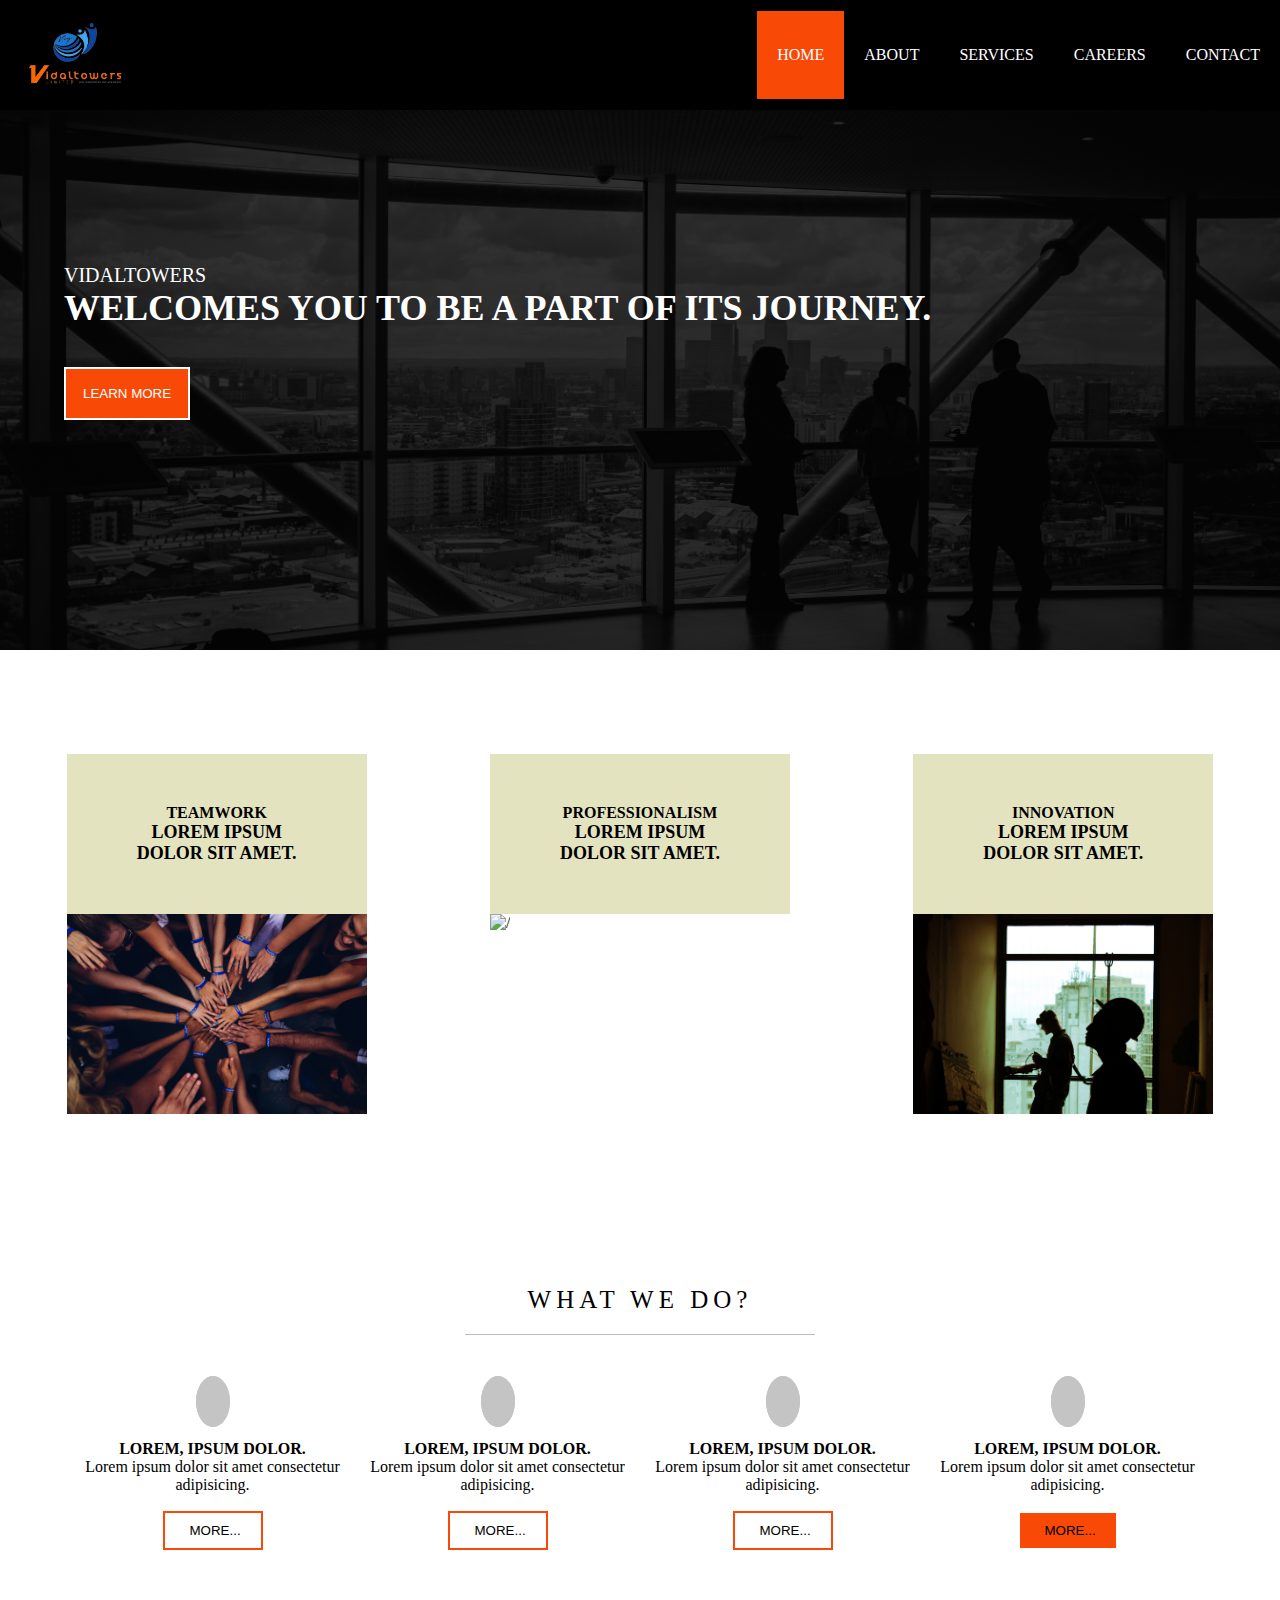
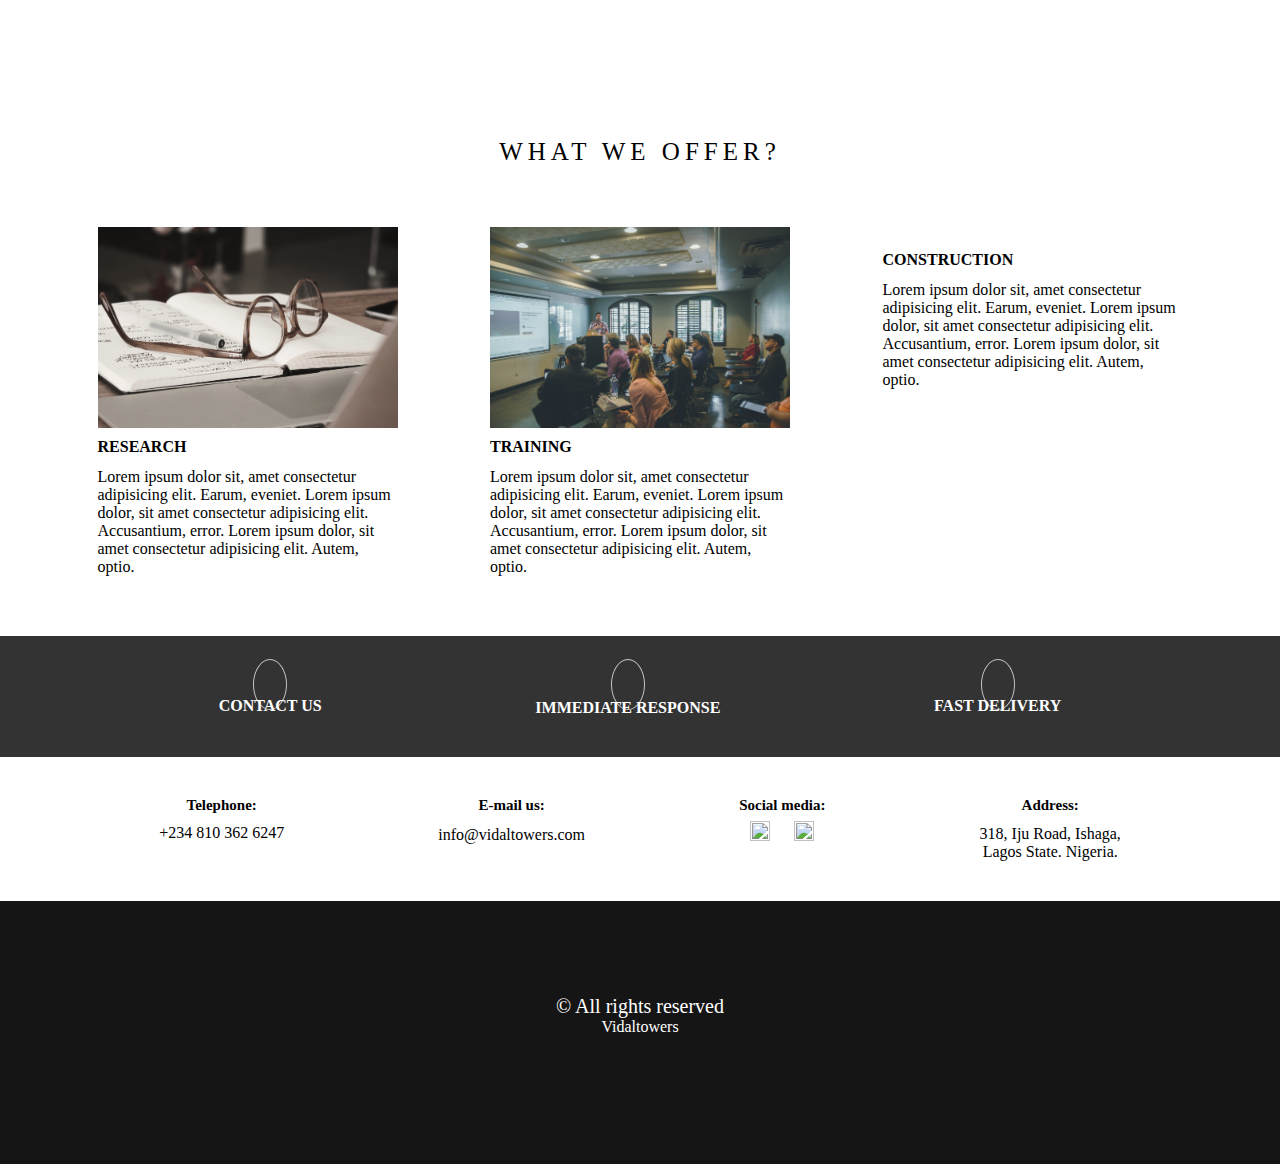
==== commit e5ed8d20: "add" ====
--- a/index.html
+++ b/index.html
@@ -8,138 +8,180 @@
         <link href="style.css" rel="stylesheet">
     </head>
     <body>
-        <section id="navigation">
-            <nav>
-                
-            <ul>
-                    <div class="logo"><img src="./img/logo3.5.png" class="logo-image" alt=""></div>
-                <a class="ham"><img src="/img/ham.png"  class="menu" alt=""></a>
-                <li><a href="#">Contact</a></li>
-                <li><a href="#">Careers</a></li> <!---company profile, Board of Directors, Mission and Vision --->
-                <li><a href="#">Services</a></li>
-                <li><a href="about.html">About</a></li> 
-                <li class="active"><a href="#">Home</a></li>
-            </ul>
-            </nav>
-        </section>
-
-        <section id="header">
-<div class="main">
+<section id="navigation">
+    <nav class="flex-contain">
+        <div class="logo"><img src="./img/logo3.5.png" class="logo-image" alt=""></div>
+        <div class="flex flex-1 active"><a href="index.html">Home</a></div>
+        <div class="flex flex-2"><a href="about.html">About</a></div> <!---company profile, Board of Directors, Mission and Vision --->
+        <div class="flex flex-3"><a href="services.html">Services</a></div> 
+        <div class="flex flex-4"><a href="careers.html">Careers</a></div> 
+        <div class="flex flex-5"><a href="contact.html">Contact</a></div>
+        <div class="burger">
+            <div class="line1"></div>
+            <div class="line2"></div>
+            <div class="line3"></div>
+        </div>
+    </nav>
+</section>
+
+<section class="side-nav">
+    <nav class="side-contain">
+        <div class="side side-1 active"><a href="index.html">Home</a></div>
+        <div class="side side-2"><a href="about.html">About</a></div> <!---company profile, Board of Directors, Mission and Vision --->
+        <div class="side side-3"><a href="services.html">Services</a></div> 
+        <div class="side side-4"><a href="careers.html">Careers</a></div> 
+        <div class="side side-5"><a href="contact.html">Contact</a></div>
+    </nav>
+</section>
+
+<section id="header">
+    <div class="main">
     <h5 class="intro-header">Your request,</h5>
     <h3 class="main-header">Our very command...</h3>
     <button class="btn-one"><a href="#">What we do?</a></button>
-</div> 
-<div class="main">
+    </div> 
+    <div class="main">
     <h5 class="intro-header">We are</h5>
     <h3 class="main-header">Here to help you grow.</h3>
-    <button class="btn-one"><a href="#">Learn More</a></button>
-</div> 
-<div class="main">
+    <button class="btn-one"><a href="about.html">Learn More</a></button>
+    </div> 
+    <div class="main">
     <h5 class="intro-header">We are</h5>
     <h3 class="main-header">The best consulting agency.</h3>
-    <button class="btn-one"><a href="#">What we do?</a></button>
-</div> 
-<div class="main">
-        <h5 class="intro-header">Vidaltowers</h5>
-        <h3 class="main-header">Welcomes you to be a part of its journey.</h3>
-        <button class="btn-one"><a href="#">Learn More</a></button>
-  </div> 
-        </section>
-
-        <section id="values">
-          <div id="content">
-              <div class="one">
-                  <div class="top">
-                        Teamwork
+    <button class="btn-one"><a href="services.html">What we do?</a></button>
+    </div> 
+    <div class="main">
+    <h5 class="intro-header">Vidaltowers</h5>
+    <h3 class="main-header">Welcomes you to be a part of its journey.</h3>
+    <button class="btn-one"><a href="about.html">Learn More</a></button>
+    </div> 
+</section>
+
+<section id="values">
+    <div id="content">
+        <div class="one">
+            <div class="top">
+                Teamwork
+                <p>Lorem ipsum dolor sit amet.</p>
+            </div>
+            <div class="bottom">
+                <img src="./img/teamwork.jpg" class="image" alt="/">
+            </div>
+        </div>
+        <div class="one">
+            <div class="top">Professionalism
+                <p>Lorem ipsum dolor sit amet.</p>
+            </div>
+            <div class="bottom">
+                <img src="./img/proffesional.jpg" class="image" alt="/">
+            </div>
+        </div>
+        <div class="one-not">
+                <div class="top">Innovation
                         <p>Lorem ipsum dolor sit amet.</p>
-                  </div>
-                  <div class="bottom">
-                        <img src="./img/teamwork.jpg" class="image" alt="/">
-                  </div>
-              </div>
-              <div class="one">
-                    <div class="top">Professionalism
-                        <p>Lorem ipsum dolor sit amet.</p>
-                    </div>
-                    <div class="bottom">
-                        <img src="./img/proffesional.jpg" class="image" alt="/">
-                    </div>
-                </div>
-                <div class="one">
-                        <div class="top">Innovation
-                                <p>Lorem ipsum dolor sit amet.</p>
-                        </div>
-                        <div class="bottom">
-                            <img src="./img/innovation.jpg" class="image" alt="/">
-                        </div>
-                    </div>
-          </div>
-          <div id="text">
-              <h2 class="main-text">
-                  What we do?
-              </h2>
-          </div>
-          <div id="content-intro">
-            <div class="components">
+                </div>
+                <div class="bottom">
+                    <img src="./img/innovation.jpg" class="image" alt="/">
+                </div>
+            </div>
+    </div>
+    <div id="text">
+        <h2 class="main-text">
+            What we do?
+        </h2>
+    </div>
+    <div id="content-intro">
+    <div class="components">
+        <div class="icon">
+                <ion-icon name="globe"></ion-icon>
+        </div>
+    
+        <div class="comp-text">
+                <h4 class="sub-text">Lorem, ipsum dolor.</h4>
+                <p class="sub-para">Lorem ipsum dolor sit amet 
+                    consectetur adipisicing.</p> 
+                <input type="submit" class="btn-two" value="More...">
+        </div>
+    </div>
+    <div class="components">
+            <div class="icon">
+                    <ion-icon name="globe"></ion-icon>
+            </div>
+            <div class="comp-text">
+                    <h4 class="sub-text">Lorem, ipsum dolor.</h4>
+                    <p class="sub-para">Lorem ipsum dolor sit amet 
+                        consectetur adipisicing.</p> 
+                    <input type="submit" class="btn-two" value="More...">
+            </div>
+        </div>
+        <div class="components">
                 <div class="icon">
                         <ion-icon name="globe"></ion-icon>
                 </div>
-            
                 <div class="comp-text">
                         <h4 class="sub-text">Lorem, ipsum dolor.</h4>
                         <p class="sub-para">Lorem ipsum dolor sit amet 
                             consectetur adipisicing.</p> 
-                     <input type="submit" class="btn-two" value="More...">
-                </div>
-            </div>
-            <div class="components">
+                        <input type="submit" class="btn-two" value="More...">
+                </div>
+            </div>
+            <div class="components-not">
                     <div class="icon">
                             <ion-icon name="globe"></ion-icon>
                     </div>
-                    <div class="comp-text">
-                            <h4 class="sub-text">Lorem, ipsum dolor.</h4>
-                            <p class="sub-para">Lorem ipsum dolor sit amet 
-                                consectetur adipisicing.</p> 
-                         <input type="submit" class="btn-two" value="More...">
+                <div class="comp-text">
+                        <h4 class="sub-text">Lorem, ipsum dolor.</h4>
+                        <p class="sub-para">Lorem ipsum dolor sit amet 
+                            consectetur adipisicing.</p> 
+                        <input type="submit" class="btn-two active" value="More...">
+                </div>
+                </div>
+    </div>
+</section>
+
+<section id="offers">
+    <div id="text">
+        <h2 class="main-text-two">
+            What we offer?
+        </h2>
+        <div id="content-three">
+            <div class="offer">
+<div class="top-offer">
+    <img src="./img/research.jpg" class="offer-image-diff" alt="">
+    </div>
+                <div class="bottom">
+                <h4>Research</h4>
+                <p>Lorem ipsum dolor sit, 
+                    amet consectetur adipisicing elit. 
+                    Earum, eveniet. Lorem ipsum dolor, 
+                    sit amet consectetur adipisicing elit. 
+                    Accusantium, error. Lorem ipsum dolor, 
+                    sit amet consectetur adipisicing elit. 
+                    Autem, optio.</p>
+                </div>
+            </div> 
+            <div class="offer">
+                <div class="top-offer">
+                    <img src="./img/training.jpg" class="offer-image-diff" alt="">
                     </div>
-                </div>
-                <div class="components">
-                        <div class="icon">
-                                <ion-icon name="globe"></ion-icon>
-                        </div>
-                        <div class="comp-text">
-                                <h4 class="sub-text">Lorem, ipsum dolor.</h4>
-                                <p class="sub-para">Lorem ipsum dolor sit amet 
-                                    consectetur adipisicing.</p> 
-                             <input type="submit" class="btn-two" value="More...">
-                        </div>
-                    </div>
-                    <div class="components">
-                            <div class="icon">
-                                    <ion-icon name="globe"></ion-icon>
+                    <div class="bottom">
+                            <h4>Training</h4>
+                            <p>Lorem ipsum dolor sit, 
+                                amet consectetur adipisicing elit. 
+                                Earum, eveniet. Lorem ipsum dolor, 
+                                sit amet consectetur adipisicing elit. 
+                                Accusantium, error. Lorem ipsum dolor, 
+                                sit amet consectetur adipisicing elit. 
+                                Autem, optio.</p>
                             </div>
-                        <div class="comp-text">
-                                <h4 class="sub-text">Lorem, ipsum dolor.</h4>
-                                <p class="sub-para">Lorem ipsum dolor sit amet 
-                                    consectetur adipisicing.</p> 
-                             <input type="submit" class="btn-two active" value="More...">
-                        </div>
-                        </div>
-          </div>
-        </section>
-
-        <section id="offers">
-            <div id="text">
-                <h2 class="main-text-two">
-                    What we offer?
-                </h2>
-                <div id="content-three">
-                   <div class="offer">
-        <div class="top-offer">
-            <img src="./img/research.jpg" class="offer-image-diff" alt="">
-            </div>
-                       <div class="bottom">
-                        <h4>Research</h4>
+                </div> 
+
+            <div class="offer">
+                <div class="top-offer">
+    <img src="./img/const.jpg" class="offer-image" alt="">
+                </div>
+                <div class="bottom">
+                        <h4>Construction</h4>
                         <p>Lorem ipsum dolor sit, 
                             amet consectetur adipisicing elit. 
                             Earum, eveniet. Lorem ipsum dolor, 
@@ -147,104 +189,76 @@
                             Accusantium, error. Lorem ipsum dolor, 
                             sit amet consectetur adipisicing elit. 
                             Autem, optio.</p>
-                       </div>
-                   </div> 
-                   <div class="offer">
-                        <div class="top-offer">
-                            <img src="./img/training.jpg" class="offer-image-diff" alt="">
-                            </div>
-                            <div class="bottom">
-                                    <h4>Training</h4>
-                                    <p>Lorem ipsum dolor sit, 
-                                        amet consectetur adipisicing elit. 
-                                        Earum, eveniet. Lorem ipsum dolor, 
-                                        sit amet consectetur adipisicing elit. 
-                                        Accusantium, error. Lorem ipsum dolor, 
-                                        sit amet consectetur adipisicing elit. 
-                                        Autem, optio.</p>
-                                   </div>
-                        </div> 
-
-                   <div class="offer">
-                        <div class="top-offer">
-         <img src="./img/const.jpg" class="offer-image" alt="">
                         </div>
-                        <div class="bottom">
-                                <h4>Construction</h4>
-                                <p>Lorem ipsum dolor sit, 
-                                    amet consectetur adipisicing elit. 
-                                    Earum, eveniet. Lorem ipsum dolor, 
-                                    sit amet consectetur adipisicing elit. 
-                                    Accusantium, error. Lorem ipsum dolor, 
-                                    sit amet consectetur adipisicing elit. 
-                                    Autem, optio.</p>
-                               </div>
-                    </div> 
-
-                </div>
-        </section>
-
-        <section id="sub-header">
-            <div id="content-four">
-            <div class="diff-icon">
-                    <ion-icon class="diff" name="laptop"></ion-icon>
-                    <h4 class="sub-text">Contact us</h4>
-                </div>
-           
-
-            <div class="diff-icon">
-                    <ion-icon class="diff" name="time"></ion-icon>
-                    <h4 class="sub-text">Immediate response</h4>
-            </div>
-
-            <div class="diff-icon">
-                    <ion-icon class="diff" name="checkbox-outline"></ion-icon>
-                    <h4 class="sub-text">Fast delivery</h4>
-                </div>
-    </div>
-        </section>
-
-        <section id="mini-foot">
-            <div id="content-five">
-                    <div class="content ">
-                        <h5>Telephone</h5>
-                        <p>+234 ** *** ***</p>
+            </div> 
+
+        </div>
+</section>
+
+<section id="sub-header">
+    <div id="content-four">
+    <div class="diff-icon">
+            <ion-icon class="diff" name="laptop"></ion-icon>
+            <h4 class="sub-text">Contact us</h4>
+        </div>
+    
+
+    <div class="diff-icon">
+            <ion-icon class="diff" name="time"></ion-icon>
+            <h4 class="sub-text">Immediate response</h4>
+    </div>
+
+    <div class="diff-icon-not">
+            <ion-icon class="diff" name="checkbox-outline"></ion-icon>
+            <h4 class="sub-text">Fast delivery</h4>
+        </div>
+</div>
+</section>
+
+<section id="mini-foot">
+<div id="content-five">
+        <div class="content">
+            <h5>Telephone:</h5>
+            <p>+234 810 362 6247<p>
+        </div>
+
+        <div class="content">
+                <h5>E-mail us:</h5>
+                <p>info@vidaltowers.com</p>
+            </div>
+
+            <div class="content">
+                    <h5>Social media:</h5>
+                    <p><a href="https://www.instagram.com/vidaltowers_/"><img src="img/instagram-1.png" class="icon-1" alt=""
+                         style="width: 20px; height: 20px; margin: 0 10px"></a>
+                         <a href="https://twitter.com/vidaltowers1">
+                        <img src="img/twitter-1.png" class="icon-1" alt="" style="width: 20px; height: 20px; margin: 0 10px"></a></p>
+                </div>
+
+                <div class="content">
+                        <h5>Address:</h5>
+                        <p>318, Iju Road, Ishaga, <br> Lagos State. Nigeria.</p>
                     </div>
-
-                    <div class="content ">
-                            <h5>E-mail us</h5>
-                            <p>info@vidaltowers.com</p>
-                        </div>
-
-                        <div class="content ">
-                                <h5>Social media</h5>
-                                <p>icons</p>
-                            </div>
-
-                            <div class="content">
-                                    <h5>Address</h5>
-                                    <p>** *** ***</p>
-                                </div>
-            </div>
-        </section>
-
-        <section id="copy">
-           <div class="copy">
-                &copy All rights reserved 
-           </div> 
-           <div class="mini-copy">Vidaltowers</div>
-        </section>
-
-<script src="https://cdnjs.cloudflare.com/ajax/libs/ScrollMagic/2.0.7/plugins/animation.gsap.min.js"></script>
-<script src="https://cdnjs.cloudflare.com/ajax/libs/ScrollMagic/2.0.7/plugins/debug.addIndicators.min.js"></script>
-<script src="https://cdnjs.cloudflare.com/ajax/libs/ScrollMagic/2.0.7/ScrollMagic.min.js"></script>
-<script src="https://cdnjs.cloudflare.com/ajax/libs/gsap/2.1.3/TweenLite.min.js"></script>
-<script src="https://cdnjs.cloudflare.com/ajax/libs/gsap/2.1.3/TimelineMax.min.js"></script>
-<script src="https://cdnjs.cloudflare.com/ajax/libs/gsap/2.1.3/TimelineLite.min.js"></script>
-<script src="https://cdnjs.cloudflare.com/ajax/libs/gsap/2.1.3/plugins/CSSPlugin.min.js"></script>
-<script src="https://cdnjs.cloudflare.com/ajax/libs/gsap/2.1.3/plugins/BezierPlugin.min.js"></script>
-<script src="http:/code.jquery.com/jquery-1.11.3.min.js"></script>
-<script src = "app.js"></script>
-<script src="https://unpkg.com/ionicons@4.5.10-0/dist/ionicons.js"></script>
+</div>
+</section>
+
+<section id="copy">
+    <div class="copy">
+        &copy All rights reserved 
+    </div> 
+    <div class="mini-copy">Vidaltowers</div>
+</section>
+<script>
+            const navBar = () => {
+                const burger = document.querySelector('.burger');
+                const nav = document.querySelector('.side-nav');
+
+                burger.addEventListener('click', () => {
+                    nav.classList.toggle('.open');
+                });
+            }
+
+            navBar();
+</script>
     </body>
 </html>--- a/style.css
+++ b/style.css
@@ -2,41 +2,93 @@
     margin: 0;
     padding: 0;
 }
+
+.body {
+    overflow: hidden;
+    font-family: 'Raleway';
+}
+
                   /*----navigation----*/
 
 #navigation {
-    background-color: black;;
-    height: 14vh;
-}
-ul .logo {
-    float: left;
-}
-.ham {
-    display: none;
-}
-.logo-image {
-    width:120px;
-    margin-left: 50px;
-}
-nav {
-    margin-right: 100px;
-}
-nav li{
-    float: right;
-    list-style: none;
+    background-color: black;
+    height: auto;
+}
+.flex-contain {
+    display: flex;
+    justify-content: flex-end;
+    align-items: center;
+}
+
+.flex {
     text-transform: uppercase;
     padding-left: 20px;
     padding-right: 20px;
     padding-top: 35px;
     padding-bottom: 35px;
-    color: white;
-}
-li.active {
+    color: white;  
+}
+.flex a {
+    text-decoration: none;
+    color: white;
+}
+.active{
     background-color: rgb(248, 74, 6);
 }
-nav li a {
+.logo-image {
+    width: 150px;
+} 
+.logo {
+    margin-right: auto;
+}
+.flex-content.active {
+    background-color: rgb(248, 74, 6);
+}
+nav .flex-content a {
     text-decoration: none;
     color: white;
+}
+.burger {
+    display: none;
+}
+.burger div {
+    background-color: rgb(248, 74, 6);
+    width: 25px;
+    height: 3px;
+    margin: 5px;
+
+}
+.side-nav {
+    height: auto;
+    display: none;
+    position: fixed;
+    right: 0;
+    z-index: 100;
+    background: black;
+}
+.side-contain {
+    right: 0px;
+    width: 100%;
+    display: flex;
+    flex-direction: column;
+    text-align: center;
+    transition: 0.800s ease;
+}
+.side a {
+    text-decoration: none;
+    color: white;
+}
+
+.side {
+    text-transform: uppercase;
+    padding-left: 15px;
+    text-align: center;
+    font-size: 1.3em;
+    flex: 1;
+    padding-right: 15px;
+    padding-top: 10%;
+    padding-bottom: 15px;
+    color: black;  
 }
 
                   /*----header----*/
@@ -88,30 +140,38 @@
                   /*----values----*/        
 
 #values {
-    background-color: rgb(22, 21, 21);
-    height: 150vh;
+    background-color: white;
+    height: auto;
 }
 #content {
-    display: grid;
-    grid-template-columns: 30% 30% 30%;
+    /* display: grid;
+    grid-template-columns: 25% 25% 25%; */
+    display: flex;
+    flex-wrap: wrap;
     padding: 40px 5px 40px 5px;
     max-width: 100%;
-    /* margin-left: 13%; */
-    grid-auto-rows: 180px;
-    grid-gap: 5%;
+    justify-content: space-evenly;
+    /* margin-left: 15%;
+    margin-right: 10%; */
+    /* grid-auto-rows: auto;
+    grid-gap: 10%; */
 }
 #content-intro {
-    display: grid;
-    grid-template-columns: 1fr 1fr 1fr 1fr;
+    /* display: grid;
+    grid-template-columns: 1fr 1fr 1fr 1fr; */
+    display: flex;
+    flex-wrap: wrap;
     padding: 40px 5px 40px 5px;
-    max-width: 1140px;
+    max-width: 100%;
     margin-top: 3%;
-    margin-left: 8%;
-    grid-auto-rows: auto;
-    grid-gap: 10px;
+    margin-right: 4%;
+    margin-left: 4%;
+    justify-content: center;
+    /* grid-auto-rows: auto;
+    grid-gap: 10px; */
 }
 ion-icon {
-    width: 60px;
+    width: 35px;
     height: 35px;
     color: rgb(248, 74, 6);
     border: 1px solid #c4c4c4;
@@ -122,7 +182,7 @@
  
 }
  .icon {
-    text-align: left;
+    text-align: center;
 }
 
 .top {
@@ -157,11 +217,11 @@
     object-fit: cover;
 }
 #text {
-    margin-top: 20%;
+    margin-top: 10%;
   }
 
 .main-text {
-    color: white;
+    color: black;
     text-transform: uppercase;
     font-weight: normal;
     font-size: 25px;
@@ -191,34 +251,31 @@
     transform: translateY(20px);
 }
 .components {
-    transform: translateY(7px);
-    opacity: 0.1;
+    margin-bottom: 20px;
+    text-align: center;
     width:  285px;
-    /* padding:  30px; */
   }
-
-.components.fade-in {
-    opacity: 1;
-    transition: all 1s ease-out;
+.components-not {
+    margin-bottom: 20px;
+    text-align: center;
+    width:  285px;
 }
 .comp-text {
-    color: white;
+    color: black;
     margin-top: 10%;
 }
 .sub-text {
     text-transform: uppercase;
-    /* text-align: center; */
-}
-.sub-para {
-    /* text-align: center; */
-}
+    font-size: 1em;
+}
+
 input {
     background-color: transparent;
     margin-top: 6%;
     width: 100px;
-    border: 2px solid white;
+    border: 2px solid rgb(248, 74, 6);
     /* margin-left: 30%; */
-    color: white;
+    color: black;
     text-transform: uppercase;
     padding-top: 10px;
     padding-bottom: 10px;
@@ -227,7 +284,8 @@
 }
 input:hover {
     background-color: rgb(248, 74, 6);
-    border: 2x solid white;
+    border: 2px solid transparent;
+    color: white;
 }
 input.active {
     background-color: rgb(248, 74, 6);
@@ -237,9 +295,9 @@
                   /*----offers----*/
 
 #offers {
-    height: 75vh;
+    height: auto;
     /* background-color: rgb(228, 227, 192); */
-    margin-top: -15vh;
+    /* margin-top: -15vh; */
 }
 .main-text-two {
     color: black;
@@ -251,36 +309,20 @@
     letter-spacing: 0.2em;
     font-family: Georgia, 'Times New Roman', Times, serif;
 }
-/* .main-text-two::after{
-    content: '';
-    background: #0000;
-    height: 1px;
-    width: 350px;
-    margin-left: auto;
-    margin-right: auto;
-    display: block;
-    transform: translateY(63px);
-} */
+
 #content-three {
-    display: grid;
-    grid-template-columns: 1fr 1fr 1fr;
+    display: flex;
+    flex-wrap: wrap;
     padding: 40px 5px 40px 5px;
-    max-width: 1140px;
-    /* margin: 0 auto; */
-    margin-left: 13%;
-    grid-auto-rows: 180px;
-    grid-gap: 6px;
+    max-width: 100%;
+    justify-content: space-evenly;
 }
 .offer {
-    width: 300px;
-    height: 350px;
-    transform: translateY(7px);
-    opacity: 0;
-}
-.offer.fade-in {
-    opacity: 1;
-    transition: all 1s ease-out;
-}
+    max-width: 300px;
+    max-height: 350px;
+    margin: 20px 0;
+}
+
 .offer-image {
     width: 100%;
     object-fit: cover;
@@ -303,21 +345,18 @@
                   /*----sub-header----*/
 
 #sub-header {
-    height: 30vh;
+    height: auto;
     background-image: linear-gradient(to right, 
     rgba(0, 0, 0, 0.8), rgba(0, 0, 0, 0.8)), url(./img/construct.jpg);
     background-position: center;
     background-size: cover;
 }
 #content-four {
-    display: grid;
-    grid-template-columns: 1fr 1fr 1fr;
+    display: flex;
+    flex-wrap: wrap;
     padding: 40px 5px 40px 5px;
-    max-width: 1140px;
-    /* margin: 0 auto; */
-    margin-left: 8.5%;
-    grid-auto-rows: 180px;
-    grid-gap: 10px;
+    max-width: 100%;
+    justify-content: space-evenly;
 }
 .diff {
     background-color: transparent;
@@ -333,23 +372,33 @@
     color: white;
     margin-top: 3%;
 }
+.diff-icon-not .sub-text {
+    color: white;
+    margin-top: 3%;
+}
+.diff-icon-not ion-icon{
+    width: 50px;
+    height: 50px;
+}
+.diff-icon-not {
+    text-align: center;
+}
 
                   /*----mini-foot----*/
 
 #mini-foot {
-    margin-left: 8%;
-    height: 20vh;
+    height: auto;
     margin-bottom: 0;
 }
 #content-five {
-    display: grid;
-    grid-template-columns: 1fr 1fr 1fr 1fr;
+    display: flex;
+    flex-wrap: wrap;
     padding: 40px 5px 40px 5px;
-    max-width: 1140px;
-    /* margin: 0 auto; */
-    margin-left: 8%;
-    grid-auto-rows: 180px;
-    grid-gap: 10px;
+    max-width: 100%;
+    justify-content: space-evenly;
+}
+.content {
+    text-align: center;
 }
 .content h5 {
     font-weight: bold;
@@ -366,9 +415,22 @@
 #copy {
     background-color: rgb(22, 21, 21);
     color: white;
-    height: 20vh;
-    text-align: center;
-    
+    height: auto;
+    padding-top: 5%;
+    text-align: center;
+    padding-bottom: 10%;
+}
+.one {
+    max-width: 300px;
+    margin-left: auto;
+    margin-right: auto;
+    padding-top: 5%;
+}
+.one-not {
+    max-width: 300px;
+    margin-left: auto;
+    margin-right: auto;
+    padding-top: 5%;
 }
 .copy {
     padding-top: 30px;
@@ -435,1733 +497,44 @@
     100% { left: 100%; width: 0%; }
 }
 
-/* MEDIA QUERIES */
-
-@media screen and (max-width: 768px){
-    #content {
-        
-        margin:auto 0;
-    }
-    .one {
-        width: 100%;   
-    }
-
-    /* WHAT WE DO */
-
-    #text {
-        margin-top: 25%;
-    }
-    #content-intro {
-        grid-template-columns: 1fr 1fr;
-        margin:auto;
-    }
-    .icon {
-        margin-top: 10%;
-    }
-    .comp-text {
-        margin-top: 2.5%;
-    }
-    input {
-        /* margin-left: 40%; */
+@media screen and (max-width: 768px) {
+    
+    .side-nav {
+        display: none;
+    }
+    .side-nav .open{
+        display: block;
+    }
+    .flex {
+        display: none;
+    }
+    .burger {
+        display: block;
+        padding-right: 15px;
+    }
+    .one-not {
+        padding-top: 6%;
     }
     .components {
-        /* margin-top: 8%; */
-    }
-
-    /*Offers */*{
-    margin: 0;
-    padding: 0;
-}
-                  /*----navigation----*/
-
-#navigation {
-    background-color: black;;
-    height: 14vh;
-}
-ul .logo {
-    float: left;
-}
-.logo-image {
-    width:120px;
-    margin-left: 50px;
-}
-nav {
-    margin-right: 100px;
-}
-nav li{
-    float: right;
-    list-style: none;
-    text-transform: uppercase;
-    padding-left: 20px;
-    padding-right: 20px;
-    padding-top: 35px;
-    padding-bottom: 35px;
-    color: white;
-}
-li.active {
-    background-color: rgb(248, 74, 6);
-}
-nav li a {
-    text-decoration: none;
-    color: white;
-}
-
-                  /*----header----*/
-
-#header {
-    height: 60vh;
-    /* background-image: url(./img/Header.jpg); */
-    background-position: center;
-    background-size: cover;
-    position: relative;
-}
-.intro-header {
-    text-transform: uppercase;
-    text-align: left;
-    color: white;
-    margin-left: 5%;
-    font-weight: normal;
-    font-size: 20px;
-    padding-top: 12%;
-}
-.main-header {
-    text-transform: uppercase;
-    text-align: left;
-    margin-left: 5%;
-    color: white;
-    font-weight: bold;
-    font-size: 36px;
-}
-.main {
-    position: absolute;
-    background-image: linear-gradient(to right, 
-    rgba(0, 0, 0, 0.8), rgba(0, 0, 0, 0.8));
-    height: 40vh;
-}
-button {
-    padding: 17px;
-    background-color: rgb(248, 74, 6);
-    margin-top: 3%;
-    border: 2px solid white;
-    margin-left: 5%;
-}
-.btn-one a{
-    text-decoration: none;
-    color: white;
-    text-transform: uppercase;
-  
-}
-
-                  /*----values----*/        
-
-#values {
-    background-color: rgb(22, 21, 21);
-    height: 150vh;
-}
-#content {
-    display: grid;
-    grid-template-columns: 30% 30% 30%;
-    padding: 40px 5px 40px 5px;
-    max-width: 100%;
-    margin-left: 13%;
-    grid-auto-rows: 180px;
-    grid-gap: 5%;
-}
-#content-intro {
-    display: grid;
-    grid-template-columns: 1fr 1fr 1fr 1fr;
-    padding: 70px 5px 40px 5px;
-    max-width: 1140px;
-    margin-top: 3%;
-    margin-left: 8%;
-    grid-auto-rows: auto;
-    grid-gap: 10px;
-}
-ion-icon {
-    width: 60px;
-    height: 35px;
-    color: rgb(248, 74, 6);
-    border: 1px solid #c4c4c4;
-    border-radius: 50%;
-    background-color: #c4c4c4;
-    padding: 16px;
-    /* text-align: left; */
-    /* margin-left: 20%; */
-}
-/* .icon {
-    border: 1px solid rgb(155, 55, 12);
-    border-radius: 50%;
-    padding: 2px;
-    width: 65px;
-    height: 55px;
-    margin-left: 40%;
-} */
-.one {
-    background-color: black;;
-    width: 300px;
-    /* margin-top: -23vh; */
-}
-/* .one-not {
-    background-color: black;;
-    width: 300px;
-} */
-.top {
-    background-color: rgb(228, 227, 192);
-    padding: 50px;
-    text-align: center;
-    font-weight: bold;
-    color: black;
-    text-transform: uppercase;
-}
-.top-one {
-    background-color: rgb(155, 55, 12);
-    padding: 30px;
-    text-align: center;
-    color: white;
-    text-transform: uppercase;
-}
-.top p {
-    text-align:center;
-    color: black;
-    /* text-transform: none; */
-    font-size: 18px;
-}
-.top-one p {
-    text-align:center;
-    color: white;
-    text-transform: none;
-    font-size: 18px;
-}
-.image {
-    width: 100%;
-    object-fit: cover;
-}
-#text {
-    margin-top: 15%;
-   
-  }
-
-.main-text {
-    color: white;
-    text-transform: uppercase;
-    font-weight: normal;
-    font-size: 25px;
-    text-align: center;
-    margin-top: 4%;
-    letter-spacing: 0.2em;
-    font-family: Georgia, 'Times New Roman', Times, serif;
-}
-.main-text::after{
-    content: '';
-    background: #bbbbbb;
-    height: 1px;
-    width: 350px;
-    margin-left: auto;
-    margin-right: auto;
-    display: block;
-    transform: translateY(20px);
-}
-.main-text-two::after{
-    content: '';
-    background: #0000;
-    height: 1px;
-    width: 350px;
-    margin-left: auto;
-    margin-right: auto;
-    display: block;
-    transform: translateY(20px);
-}
-.components {
-    transform: translateY(7px);
-    opacity: 0.1;
-  }
-
-.components.fade-in {
-    opacity: 1;
-    margin-left: 20%;
-    transition: all 1s ease-out;
-}
-.comp-text {
-    color: white;
-    margin-top: 10%;
-}
-.sub-text {
-    text-transform: uppercase;
-    text-align: left;
-}
-.sub-para {
-    text-align: left;
-}
-input {
-    background-color: transparent;
-    margin-top: 6%;
-    width: 100px;
-    border: 2px solid white;
-    /* margin-left: 30%; */
-    color: white;
-    text-transform: uppercase;
-    padding-top: 10px;
-    padding-bottom: 10px;
-    padding-left: 25px;
-    padding-right: 25px;
-}
-input:hover {
-    background-color: rgb(248, 74, 6);
-    border: 2x solid white;
-}
-input.active {
-    background-color: rgb(248, 74, 6);
-    border: 2px solid white;
-}
-
-                  /*----offers----*/
-
-#offers {
-    height: 75vh;
-    /* background-color: rgb(228, 227, 192); */
-    margin-top: -15vh;
-}
-.main-text-two {
-    color: black;
-    text-transform: uppercase;
-    font-weight: normal;
-    font-size: 25px;
-    text-align: center;
-    margin-top: 20px;
-    letter-spacing: 0.2em;
-    font-family: Georgia, 'Times New Roman', Times, serif;
-}
-/* .main-text-two::after{
-    content: '';
-    background: #0000;
-    height: 1px;
-    width: 350px;
-    margin-left: auto;
-    margin-right: auto;
-    display: block;
-    transform: translateY(63px);
-} */
-#content-three {
-    display: grid;
-    grid-template-columns: 1fr 1fr 1fr;
-    padding: 40px 5px 40px 5px;
-    max-width: 1140px;
-    /* margin: 0 auto; */
-    margin-left: 13%;
-    grid-auto-rows: 180px;
-    grid-gap: 6px;
-}
-.offer {
-    width: 300px;
-    height: 350px;
-    transform: translateY(7px);
-    opacity: 0.1;
-}
-.offer.fade-in {
-    opacity: 1;
-    transition: all 1s ease-out;
-}
-.offer-image {
-    width: 100%;
-    object-fit: cover;
-}
-.offer-image-diff {
-    width: 100%;
-    object-fit: cover;
-    height: 201px;
-}
-.bottom h4 {
-    text-transform: uppercase;
-    font-weight: bold;
-    margin-top: 2%;
-    font-family: Georgia, 'Times New Roman', Times, serif;
-}
-.bottom p {
-    margin-top: 4%;
-}
-
-                  /*----sub-header----*/
-
-#sub-header {
-    height: 30vh;
-    background-image: linear-gradient(to right, 
-    rgba(0, 0, 0, 0.8), rgba(0, 0, 0, 0.8)), url(./img/construct.jpg);
-    background-position: center;
-    background-size: cover;
-}
-#content-four {
-    display: grid;
-    grid-template-columns: 1fr 1fr 1fr;
-    padding: 40px 5px 40px 5px;
-    max-width: 1140px;
-    /* margin: 0 auto; */
-    margin-left: 15%;
-    grid-auto-rows: auto;
-    grid-gap: 10px;
-}
-.diff {
-    background-color: transparent;
-}
-.diff-icon ion-icon{
-    width: 50px;
-    height: 50px;
-}
-.diff-icon .sub-text {
-    color: white;
-    margin-top: 3%;
-}
-
-                  /*----mini-foot----*/
-
-#mini-foot {
-    margin-left: 8%;
-    height: 20vh;
-    margin-bottom: 0;
-}
-#content-five {
-    display: grid;
-    grid-template-columns: 1fr 1fr 1fr 1fr;
-    padding: 40px 5px 40px 5px;
-    max-width: 1140px;
-    /* margin: 0 auto; */
-    margin-left: 8%;
-    grid-auto-rows: 180px;
-    grid-gap: 10px;
-}
-.content h5 {
-    font-weight: bold;
-    font-size: 15px;
-    font-family: Georgia, 'Times New Roman', Times, serif;
-}
-.content p {
-    margin-top: 8%;
-    font-family: Georgia, 'Times New Roman', Times, serif;
-}
-/* #content-five .border {
-    border-right: 1px solid black;
-} */
-#copy {
-    background-color: rgb(22, 21, 21);
-    color: white;
-    height: 20vh;
-    text-align: center;
-    
-}
-.copy {
-    padding-top: 30px;
-    font-size: 20px;
-}
-.mini-copy {
-    font-size: 16px;
-}
-
-/* ---- slider ----*/
-
-#header > * {
-    position: absolute;
-    display: block;
-    width: 100%;
-    height: 60vh;
-    animation: slide 12s infinite;
-    overflow: hidden;
-}
-#header div.main:nth-child(1) {
-    left: 0%;
-    animation-delay: -2s;
-    background-image:linear-gradient(to right, rgba(0, 0, 0, 0.6), 
-    rgba(0, 0, 0, 0.6)), url(./img/Header.jpg);
-    background-size: cover;
-    background-position: center;
-}
-#header div.main:nth-child(2) {
-    animation-delay: 3s;
-    background-image:linear-gradient(to right, rgba(0, 0, 0, 0.6), 
-    rgba(0, 0, 0, 0.6)), url(./img/Header.jpg);
-    background-size: cover;
-    background-position: center;
-}
-#header div.main:nth-child(3) {
-    animation-delay: 6s;
-    background-image: linear-gradient(to right, rgba(0, 0, 0, 0.6), 
-    rgba(0, 0, 0, 0.6)), url(./img/Header.jpg);
-    background-size: cover;
-    background-position: center;
-}
-#header div.main:nth-child(4) {
-    left: 0%;
-    animation-delay: 9s;
-    background-image:linear-gradient(to right, rgba(0, 0, 0, 0.8), 
-    rgba(0, 0, 0, 0.8)), url(./img/Header.jpg);
-    background-size: cover;
-    background-position: center;
-}
-#header  {
-    left: 0%;
-    animation-delay: 9s;
-    background-image:linear-gradient(to right, rgba(0, 0, 0, 0.8), 
-    rgba(0, 0, 0, 0.8)), url(./img/Header.jpg);
-    background-size: cover;
-    background-position: center;
-}
-@keyframes slide {
-    0% { left:100%; width: 100%; }
-    5% { left:0%; }
-    25% { left: 0%; }
-    30% { left: -100%; width: 100%; }
-    30.0001% {  left: -100%; width: 0%; }
-    100% { left: 100%; width: 0%; }
-}
-
-/* MEDIA QUERIES */
-
-@media screen and (max-width: 768px){
-    #content {
-        
-        margin:auto 0;
-    }
-    
-
-    /* WHAT WE DO */
-
-    #text {
-        margin-top: 25%;
-    }
-    #content-intro {
-        grid-template-columns: 1fr 1fr;
-        margin:auto;
-    }
-    .icon {
-        margin-top: 15%;
-    }
-    .comp-text {
-        margin-top: 5%;
-    }
-
-
-    /*Offers */
-
-    #content-three {
-       grid-template-columns: 1fr 1fr;
-       grid-auto-rows: auto;
-       margin-left: 8%;
-    }
-    .offer {
-        margin-top: 10%
-    }
-}
-
-    #content-three {
-       grid-template-columns: 1fr 1fr;
-       grid-auto-rows: auto;
-       
-    }
-    
-    #offers {
-        height: 90vh;
-    }
-
-    #content-four {
-        margin: 15%;
-        /* margin-left: 5%; */
-    }
-    #mini-foot {
-        margin: 0;
-    }
-
-    /* NAV BAR */
-
-    #navigation nav {
-        float: none;
-        clear: left;
+        padding-top: 6%;
+    }
+}
+
+@media screen and (max-width: 411px){
+    .diff-icon-not {
+        margin-top: 8%;
+    }
+    .content {
+        padding: 5%;
         width: 100%;
     }
-}
-
-/* MOBILE */
-
-@media screen and (max-width: 420px) {
-    #content {
-        display: block;
-        margin: 0 auto;
-        grid-auto-rows: auto;
-
-    }
-    .logo {
-        display: none;
-    }
-    nav ul li {
-        overflow: hidden;
-        background-color: #505050;
-        float: none;
-        width: 100%;
-        margin: 0;
-
-        /*display: none;*/
-    }
-     nav ul li a {
-         color: white;
-         padding: 10px;
-         border-bottom: 1px solid #404040;
-         display: block;
-         margin: 0;
-     }*{
-        margin: 0;
-        padding: 0;
-    }
-                      /*----navigation----*/
-    
-    #navigation {
-        background-color: black;;
-        height: 14vh;
-    }
-    
-    ul .logo {
-        float: left;
-    }
-    .logo-image {
-        width:120px;
-        margin-left: 50px;
-    }
-    nav {
-        margin-right: 100px;
-    }
-    nav li{
-        float: right;
-        list-style: none;
-        text-transform: uppercase;
-        padding-left: 20px;
-        padding-right: 20px;
-        padding-top: 35px;
-        padding-bottom: 35px;
-        color: white;
-    }
-    li.active {
-        background-color: rgb(248, 74, 6);
-    }
-    nav li a {
-        text-decoration: none;
-        color: white;
-    }
-    
-                      /*----header----*/
-    
-    #header {
-        height: 60vh;
-        /* background-image: url(./img/Header.jpg); */
-        background-position: center;
-        background-size: cover;
-        position: relative;
-    }
-    .intro-header {
-        text-transform: uppercase;
-        text-align: left;
-        color: white;
-        margin-left: 5%;
-        font-weight: normal;
-        font-size: 20px;
-        padding-top: 12%;
-    }
-    .main-header {
-        text-transform: uppercase;
-        text-align: left;
-        margin-left: 5%;
-        color: white;
-        font-weight: bold;
-        font-size: 36px;
-    }
-    .main {
-        position: absolute;
-        background-image: linear-gradient(to right, 
-        rgba(0, 0, 0, 0.8), rgba(0, 0, 0, 0.8));
-        height: 40vh;
-    }
-    button {
-        padding: 17px;
-        background-color: rgb(248, 74, 6);
+    .content p{
         margin-top: 3%;
-        border: 2px solid white;
-        margin-left: 5%;
-    }
-    .btn-one a{
-        text-decoration: none;
-        color: white;
-        text-transform: uppercase;
-      
-    }
-    
-                      /*----values----*/        
-    
-    #values {
-        background-color: rgb(22, 21, 21);
-        height: 150vh;
-    }
-    #content {
-        display: grid;
-        grid-template-columns: 30% 30% 30%;
-        padding: 40px 5px 40px 5px;
-        max-width: 100%;
-        /* margin-left: 13%; */
-        grid-auto-rows: 180px;
-        grid-gap: 5%;
-    }
-    #content-intro {
-        display: grid;
-        grid-template-columns: 1fr 1fr 1fr 1fr;
-        padding: 40px 5px 40px 5px;
-        max-width: 1140px;
-        margin-top: 3%;
-        margin-left: 8%;
-        grid-auto-rows: auto;
-        grid-gap: 10px;
-    }
-    ion-icon {
-        width: 60px;
-        height: 35px;
-        color: rgb(248, 74, 6);
-        border: 1px solid #c4c4c4;
-        border-radius: 50%;
-        background-color: #c4c4c4;
-        padding: 16px;
-        
-     
-    }
-     .icon {
-        text-align: left;
-    }
-    
-    .top {
-        background-color: rgb(228, 227, 192);
-        padding: 50px;
-        text-align: center;
-        font-weight: bold;
-        color: black;
-        text-transform: uppercase;
-    }
-    .top-one {
-        background-color: rgb(155, 55, 12);
-        padding: 30px;
-        text-align: center;
-        color: white;
-        text-transform: uppercase;
-    }
-    .top p {
-        text-align:center;
-        color: black;
-        /* text-transform: none; */
-        font-size: 18px;
-    }
-    .top-one p {
-        text-align:center;
-        color: white;
-        text-transform: none;
-        font-size: 18px;
-    }
-    .image {
-        width: 100%;
-        object-fit: cover;
-    }
-    #text {
-        margin-top: 20%;
-      }
-    
-    .main-text {
-        color: white;
-        text-transform: uppercase;
-        font-weight: normal;
-        font-size: 25px;
-        text-align: center;
-        margin-top: 4%;
-        letter-spacing: 0.2em;
-        font-family: Georgia, 'Times New Roman', Times, serif;
-    }
-    .main-text::after{
-        content: '';
-        background: #bbbbbb;
-        height: 1px;
-        width: 350px;
-        margin-left: auto;
-        margin-right: auto;
-        display: block;
-        transform: translateY(20px);
-    }
-    .main-text-two::after{
-        content: '';
-        background: #0000;
-        height: 1px;
-        width: 350px;
-        margin-left: auto;
-        margin-right: auto;
-        display: block;
-        transform: translateY(20px);
-    }
-    .components {
-        transform: translateY(7px);
-        opacity: 0.1;
-        width:  285px;
-        /* padding:  30px; */
-      }
-    
-    .components.fade-in {
-        opacity: 1;
-        transition: all 1s ease-out;
-    }
-    .comp-text {
-        color: white;
-        margin-top: 10%;
-    }
-    .sub-text {
-        text-transform: uppercase;
-        /* text-align: center; */
-    }
-    .sub-para {
-        /* text-align: center; */
-    }
-    input {
-        background-color: transparent;
-        margin-top: 6%;
-        width: 100px;
-        border: 2px solid white;
-        /* margin-left: 30%; */
-        color: white;
-        text-transform: uppercase;
-        padding-top: 10px;
-        padding-bottom: 10px;
-        padding-left: 25px;
-        padding-right: 25px;
-    }
-    input:hover {
-        background-color: rgb(248, 74, 6);
-        border: 2x solid white;
-    }
-    input.active {
-        background-color: rgb(248, 74, 6);
-        border: 2px solid white;
-    }
-    
-                      /*----offers----*/
-    
-    #offers {
-        height: 75vh;
-        /* background-color: rgb(228, 227, 192); */
-        margin-top: -15vh;
-    }
-    .main-text-two {
-        color: black;
-        text-transform: uppercase;
-        font-weight: normal;
-        font-size: 25px;
-        text-align: center;
-        margin-top: 20px;
-        letter-spacing: 0.2em;
-        font-family: Georgia, 'Times New Roman', Times, serif;
-    }
-    /* .main-text-two::after{
-        content: '';
-        background: #0000;
-        height: 1px;
-        width: 350px;
-        margin-left: auto;
-        margin-right: auto;
-        display: block;
-        transform: translateY(63px);
-    } */
-    #content-three {
-        display: grid;
-        grid-template-columns: 1fr 1fr 1fr;
-        padding: 40px 5px 40px 5px;
-        max-width: 1140px;
-        /* margin: 0 auto; */
-        margin-left: 13%;
-        grid-auto-rows: 180px;
-        grid-gap: 6px;
-    }
-    .offer {
-        width: 300px;
-        height: 350px;
-        transform: translateY(7px);
-        opacity: 0.1;
-    }
-    .offer.fade-in {
-        opacity: 1;
-        transition: all 1s ease-out;
-    }
-    .offer-image {
-        width: 100%;
-        object-fit: cover;
-    }
-    .offer-image-diff {
-        width: 100%;
-        object-fit: cover;
-        height: 201px;
-    }
-    .bottom h4 {
-        text-transform: uppercase;
-        font-weight: bold;
-        margin-top: 2%;
-        font-family: Georgia, 'Times New Roman', Times, serif;
-    }
-    .bottom p {
-        margin-top: 4%;
-    }
-    
-                      /*----sub-header----*/
-    
-    #sub-header {
-        height: 30vh;
-        background-image: linear-gradient(to right, 
-        rgba(0, 0, 0, 0.8), rgba(0, 0, 0, 0.8)), url(./img/construct.jpg);
-        background-position: center;
-        background-size: cover;
-    }
-    #content-four {
-        display: grid;
-        grid-template-columns: 1fr 1fr 1fr;
-        padding: 40px 5px 40px 5px;
-        max-width: 1140px;
-        /* margin: 0 auto; */
-        margin-left: 8.5%;
-        grid-auto-rows: 180px;
-        grid-gap: 10px;
-    }
-    .diff {
-        background-color: transparent;
-    }
-    .diff-icon {
-        text-align: center;
-    }
-    .diff-icon ion-icon{
-        width: 50px;
-        height: 50px;
-    }
-    .diff-icon .sub-text {
-        color: white;
-        margin-top: 3%;
-    }
-    
-                      /*----mini-foot----*/
-    
-    #mini-foot {
-        margin-left: 8%;
-        height: 20vh;
-        margin-bottom: 0;
-    }
-    #content-five {
-        display: grid;
-        grid-template-columns: 1fr 1fr 1fr 1fr;
-        padding: 40px 5px 40px 5px;
-        max-width: 1140px;
-        /* margin: 0 auto; */
-        margin-left: 8%;
-        grid-auto-rows: 180px;
-        grid-gap: 10px;
-    }
-    .content h5 {
-        font-weight: bold;
-        font-size: 15px;
-        font-family: Georgia, 'Times New Roman', Times, serif;
-    }
-    .content p {
-        margin-top: 8%;
-        font-family: Georgia, 'Times New Roman', Times, serif;
-    }
-    /* #content-five .border {
-        border-right: 1px solid black;
-    } */
-    #copy {
-        background-color: rgb(22, 21, 21);
-        color: white;
-        height: 20vh;
-        text-align: center;
-        
-    }
-    .copy {
-        padding-top: 30px;
-        font-size: 20px;
-    }
-    .mini-copy {
-        font-size: 16px;
-    }
-    
-    /* ---- slider ----*/
-    
-    #header > * {
-        position: absolute;
-        display: block;
-        width: 100%;
-        height: 60vh;
-        animation: slide 12s infinite;
-        overflow: hidden;
-    }
-    #header div.main:nth-child(1) {
-        left: 0%;
-        animation-delay: -2s;
-        background-image:linear-gradient(to right, rgba(0, 0, 0, 0.6), 
-        rgba(0, 0, 0, 0.6)), url(./img/Header.jpg);
-        background-size: cover;
-        background-position: center;
-    }
-    #header div.main:nth-child(2) {
-        animation-delay: 3s;
-        background-image:linear-gradient(to right, rgba(0, 0, 0, 0.6), 
-        rgba(0, 0, 0, 0.6)), url(./img/Header.jpg);
-        background-size: cover;
-        background-position: center;
-    }
-    #header div.main:nth-child(3) {
-        animation-delay: 6s;
-        background-image: linear-gradient(to right, rgba(0, 0, 0, 0.6), 
-        rgba(0, 0, 0, 0.6)), url(./img/Header.jpg);
-        background-size: cover;
-        background-position: center;
-    }
-    #header div.main:nth-child(4) {
-        left: 0%;
-        animation-delay: 9s;
-        background-image:linear-gradient(to right, rgba(0, 0, 0, 0.8), 
-        rgba(0, 0, 0, 0.8)), url(./img/Header.jpg);
-        background-size: cover;
-        background-position: center;
-    }
-    #header  {
-        left: 0%;
-        animation-delay: 9s;
-        background-image:linear-gradient(to right, rgba(0, 0, 0, 0.8), 
-        rgba(0, 0, 0, 0.8)), url(./img/Header.jpg);
-        background-size: cover;
-        background-position: center;
-    }
-    @keyframes slide {
-        0% { left:100%; width: 100%; }
-        5% { left:0%; }
-        25% { left: 0%; }
-        30% { left: -100%; width: 100%; }
-        30.0001% {  left: -100%; width: 0%; }
-        100% { left: 100%; width: 0%; }
-    }
-    
-    /* MEDIA QUERIES */
-    
-    @media screen and (max-width: 768px){
-        #content {
-            
-            margin:auto 0;
-        }
-        .one {
-            width: 100%;   
-        }
-    
-        /* WHAT WE DO */
-    
-        #text {
-            margin-top: 25%;
-        }
-        #content-intro {
-            grid-template-columns: 1fr 1fr;
-            margin:auto;
-        }
-        .icon {
-            margin-top: 10%;
-        }
-        .comp-text {
-            margin-top: 2.5%;
-        }
-        input {
-            /* margin-left: 40%; */
-        }
-        .components {
-            /* margin-top: 8%; */
-        }
-    
-        /*Offers */*{
-        margin: 0;
-        padding: 0;
-    }
-                      /*----navigation----*/
-    
-    #navigation {
-        background-color: black;
-        /* height: 100vh; */
-    }
-    ul .logo {
-        float: left;
-    }
-    .logo-image {
-        width:120px;
-        margin-left: 50px;
-    }
-    nav {
-        margin-right: 100px;
-    }
-    nav li{
-        float: right;
-        list-style: none;
-        text-transform: uppercase;
-        padding-left: 20px;
-        padding-right: 20px;
-        padding-top: 35px;
-        padding-bottom: 35px;
-        color: white;
-    }
-    li.active {
-        background-color: rgb(248, 74, 6);
-    }
-    nav li a {
-        text-decoration: none;
-        color: white;
-    }
-    
-                      /*----header----*/
-    
-    #header {
-        height: 60vh;
-        /* background-image: url(./img/Header.jpg); */
-        background-position: center;
-        background-size: cover;
-        position: relative;
-    }
-    .intro-header {
-        text-transform: uppercase;
-        text-align: left;
-        color: white;
-        margin-left: 5%;
-        font-weight: normal;
-        font-size: 20px;
-        padding-top: 12%;
-    }
-    .main-header {
-        text-transform: uppercase;
-        text-align: left;
-        margin-left: 5%;
-        color: white;
-        font-weight: bold;
-        font-size: 36px;
-    }
-    .main {
-        position: absolute;
-        background-image: linear-gradient(to right, 
-        rgba(0, 0, 0, 0.8), rgba(0, 0, 0, 0.8));
-        height: 40vh;
-    }
-    button {
-        padding: 17px;
-        background-color: rgb(248, 74, 6);
-        margin-top: 3%;
-        border: 2px solid white;
-        margin-left: 5%;
-    }
-    .btn-one a{
-        text-decoration: none;
-        color: white;
-        text-transform: uppercase;
-      
-    }
-    
-                      /*----values----*/        
-    
-    #values {
-        background-color: rgb(22, 21, 21);
-        height: 150vh;
-    }
-    #content {
-        display: grid;
-        grid-template-columns: 30% 30% 30%;
-        padding: 40px 5px 40px 5px;
-        max-width: 100%;
-        margin-left: 13%;
-        grid-auto-rows: 180px;
-        grid-gap: 5%;
-    }
-    #content-intro {
-        display: grid;
-        grid-template-columns: 1fr 1fr 1fr 1fr;
-        padding: 70px 5px 40px 5px;
-        max-width: 1140px;
-        margin-top: 3%;
-        margin-left: 8%;
-        grid-auto-rows: auto;
-        grid-gap: 10px;
-    }
-    ion-icon {
-        width: 60px;
-        height: 35px;
-        color: rgb(248, 74, 6);
-        border: 1px solid #c4c4c4;
-        border-radius: 50%;
-        background-color: #c4c4c4;
-        padding: 16px;
-        /* text-align: left; */
-        /* margin-left: 20%; */
-    }
-    /* .icon {
-        border: 1px solid rgb(155, 55, 12);
-        border-radius: 50%;
-        padding: 2px;
-        width: 65px;
-        height: 55px;
-        margin-left: 40%;
-    } */
-    .one {
-        background-color: black;;
-        width: 300px;
-        /* margin-top: -23vh; */
-    }
-    /* .one-not {
-        background-color: black;;
-        width: 300px;
-    } */
-    .top {
-        background-color: rgb(228, 227, 192);
-        padding: 50px;
-        text-align: center;
-        font-weight: bold;
-        color: black;
-        text-transform: uppercase;
-    }
-    .top-one {
-        background-color: rgb(155, 55, 12);
-        padding: 30px;
-        text-align: center;
-        color: white;
-        text-transform: uppercase;
-    }
-    .top p {
-        text-align:center;
-        color: black;
-        /* text-transform: none; */
-        font-size: 18px;
-    }
-    .top-one p {
-        text-align:center;
-        color: white;
-        text-transform: none;
-        font-size: 18px;
-    }
-    .image {
-        width: 100%;
-        object-fit: cover;
-    }
-    #text {
-        margin-top: 15%;
-       
-      }
-    
-    .main-text {
-        color: white;
-        text-transform: uppercase;
-        font-weight: normal;
-        font-size: 25px;
-        text-align: center;
-        margin-top: 4%;
-        letter-spacing: 0.2em;
-        font-family: Georgia, 'Times New Roman', Times, serif;
-    }
-    .main-text::after{
-        content: '';
-        background: #bbbbbb;
-        height: 1px;
-        width: 350px;
-        margin-left: auto;
-        margin-right: auto;
-        display: block;
-        transform: translateY(20px);
-    }
-    .main-text-two::after{
-        content: '';
-        background: #0000;
-        height: 1px;
-        width: 350px;
-        margin-left: auto;
-        margin-right: auto;
-        display: block;
-        transform: translateY(20px);
-    }
-    .components {
-        transform: translateY(7px);
-        opacity: 0.1;
-      }
-    
-    .components.fade-in {
-        opacity: 1;
-        margin-left: 20%;
-        transition: all 1s ease-out;
-    }
-    .comp-text {
-        color: white;
-        margin-top: 10%;
-    }
-    .sub-text {
-        text-transform: uppercase;
-        text-align: left;
-    }
-    .sub-para {
-        text-align: left;
-    }
-    input {
-        background-color: transparent;
-        margin-top: 6%;
-        width: 100px;
-        border: 2px solid white;
-        /* margin-left: 30%; */
-        color: white;
-        text-transform: uppercase;
-        padding-top: 10px;
-        padding-bottom: 10px;
-        padding-left: 25px;
-        padding-right: 25px;
-    }
-    input:hover {
-        background-color: rgb(248, 74, 6);
-        border: 2x solid white;
-    }
-    input.active {
-        background-color: rgb(248, 74, 6);
-        border: 2px solid white;
-    }
-    
-                      /*----offers----*/
-    
-    #offers {
-        height: 75vh;
-        /* background-color: rgb(228, 227, 192); */
-        margin-top: -15vh;
-    }
-    .main-text-two {
-        color: black;
-        text-transform: uppercase;
-        font-weight: normal;
-        font-size: 25px;
-        text-align: center;
-        margin-top: 20px;
-        letter-spacing: 0.2em;
-        font-family: Georgia, 'Times New Roman', Times, serif;
-    }
-    /* .main-text-two::after{
-        content: '';
-        background: #0000;
-        height: 1px;
-        width: 350px;
-        margin-left: auto;
-        margin-right: auto;
-        display: block;
-        transform: translateY(63px);
-    } */
-    #content-three {
-        display: grid;
-        grid-template-columns: 1fr 1fr 1fr;
-        padding: 40px 5px 40px 5px;
-        max-width: 1140px;
-        /* margin: 0 auto; */
-        margin-left: 13%;
-        grid-auto-rows: 180px;
-        grid-gap: 6px;
-    }
-    .offer {
-        width: 300px;
-        height: 350px;
-        transform: translateY(7px);
-        opacity: 0.1;
-    }
-    .offer.fade-in {
-        opacity: 1;
-        transition: all 1s ease-out;
-    }
-    .offer-image {
-        width: 100%;
-        object-fit: cover;
-    }
-    .offer-image-diff {
-        width: 100%;
-        object-fit: cover;
-        height: 201px;
-    }
-    .bottom h4 {
-        text-transform: uppercase;
-        font-weight: bold;
-        margin-top: 2%;
-        font-family: Georgia, 'Times New Roman', Times, serif;
-    }
-    .bottom p {
-        margin-top: 4%;
-    }
-    
-                      /*----sub-header----*/
-    
-    #sub-header {
-        height: 30vh;
-        background-image: linear-gradient(to right, 
-        rgba(0, 0, 0, 0.8), rgba(0, 0, 0, 0.8)), url(./img/construct.jpg);
-        background-position: center;
-        background-size: cover;
-    }
-    #content-four {
-        display: grid;
-        grid-template-columns: 1fr 1fr 1fr;
-        padding: 40px 5px 40px 5px;
-        max-width: 1140px;
-        /* margin: 0 auto; */
-        margin-left: 15%;
-        grid-auto-rows: auto;
-        grid-gap: 10px;
-    }
-    .diff {
-        background-color: transparent;
-    }
-    .diff-icon ion-icon{
-        width: 50px;
-        height: 50px;
-    }
-    .diff-icon .sub-text {
-        color: white;
-        margin-top: 3%;
-    }
-    
-                      /*----mini-foot----*/
-    
-    #mini-foot {
-        margin-left: 8%;
-        height: 20vh;
-        margin-bottom: 0;
-    }
-    #content-five {
-        display: grid;
-        grid-template-columns: 1fr 1fr 1fr 1fr;
-        padding: 40px 5px 40px 5px;
-        max-width: 1140px;
-        /* margin: 0 auto; */
-        margin-left: 8%;
-        grid-auto-rows: 180px;
-        grid-gap: 10px;
-    }
-    .content h5 {
-        font-weight: bold;
-        font-size: 15px;
-        font-family: Georgia, 'Times New Roman', Times, serif;
-    }
-    .content p {
-        margin-top: 8%;
-        font-family: Georgia, 'Times New Roman', Times, serif;
-    }
-    /* #content-five .border {
-        border-right: 1px solid black;
-    } */
-    #copy {
-        background-color: rgb(22, 21, 21);
-        color: white;
-        height: 20vh;
-        text-align: center;
-        
-    }
-    .copy {
-        padding-top: 30px;
-        font-size: 20px;
-    }
-    .mini-copy {
-        font-size: 16px;
-    }
-    
-    /* ---- slider ----*/
-    
-    #header > * {
-        position: absolute;
-        display: block;
-        width: 100%;
-        height: 60vh;
-        animation: slide 12s infinite;
-        overflow: hidden;
-    }
-    #header div.main:nth-child(1) {
-        left: 0%;
-        animation-delay: -2s;
-        background-image:linear-gradient(to right, rgba(0, 0, 0, 0.6), 
-        rgba(0, 0, 0, 0.6)), url(./img/Header.jpg);
-        background-size: cover;
-        background-position: center;
-    }
-    #header div.main:nth-child(2) {
-        animation-delay: 3s;
-        background-image:linear-gradient(to right, rgba(0, 0, 0, 0.6), 
-        rgba(0, 0, 0, 0.6)), url(./img/Header.jpg);
-        background-size: cover;
-        background-position: center;
-    }
-    #header div.main:nth-child(3) {
-        animation-delay: 6s;
-        background-image: linear-gradient(to right, rgba(0, 0, 0, 0.6), 
-        rgba(0, 0, 0, 0.6)), url(./img/Header.jpg);
-        background-size: cover;
-        background-position: center;
-    }
-    #header div.main:nth-child(4) {
-        left: 0%;
-        animation-delay: 9s;
-        background-image:linear-gradient(to right, rgba(0, 0, 0, 0.8), 
-        rgba(0, 0, 0, 0.8)), url(./img/Header.jpg);
-        background-size: cover;
-        background-position: center;
-    }
-    #header  {
-        left: 0%;
-        animation-delay: 9s;
-        background-image:linear-gradient(to right, rgba(0, 0, 0, 0.8), 
-        rgba(0, 0, 0, 0.8)), url(./img/Header.jpg);
-        background-size: cover;
-        background-position: center;
-    }
-    @keyframes slide {
-        0% { left:100%; width: 100%; }
-        5% { left:0%; }
-        25% { left: 0%; }
-        30% { left: -100%; width: 100%; }
-        30.0001% {  left: -100%; width: 0%; }
-        100% { left: 100%; width: 0%; }
-    }
-    
-    /* MEDIA QUERIES */
-    
-    @media screen and (max-width: 768px){
-        #content {
-            
-            margin:auto 0;
-        }
-        
-    
-        /* WHAT WE DO */
-    
-        #text {
-            margin-top: 25%;
-        }
-        #content-intro {
-            grid-template-columns: 1fr 1fr;
-            margin:auto;
-        }
-        .icon {
-            margin-top: 15%;
-        }
-        .comp-text {
-            margin-top: 5%;
-        }
-        input {
-           
-        }
-        .components {
-            /* margin-top: 20%; */
-        }
-    
-        /*Offers */
-    
-        #content-three {
-           grid-template-columns: 1fr 1fr;
-           grid-auto-rows: auto;
-           margin-left: 8%;
-        }
-        .offer {
-            margin-top: 10%
-        }
-    }
-    
-        #content-three {
-           grid-template-columns: 1fr 1fr;
-           grid-auto-rows: auto;
-           
-        }
-        
-        #offers {
-            height: 90vh;
-        }
-    
-        #content-four {
-            margin: 15%;
-            /* margin-left: 5%; */
-        }
-        #mini-foot {
-            margin: 0;
-        }
-    
-        /* NAV BAR */
-    
-        #navigation nav {
-            float: none;
-            clear: left;
-            width: 100%;
-        }
-    }
-    
-    /* MOBILE */
-    
-    @media screen and (max-width: 420px) {
-        #content {
-            display: block;
-            margin: 0 auto;
-            grid-auto-rows: auto;
-    
-        }
-        .logo {
-            display: none;
-        }
-        nav ul li {
-            overflow: hidden;
-            background-color: #505050;
-            float: none;
-            width: 100%;
-            margin: 0;
-    
-            display: none;
-        }
-         nav ul li a {
-             color: white;
-             padding: 10px;
-             border-bottom: 1px solid #404040;
-             display: block;
-             margin: 0;
-         }
-        #navigation li .open {
-            height: 100vh;
-        }
-        nav ul li .open {
-            display: block;
-        }
-        
-        #values {
-            height: 500vh;
-        }
-        .one {
-            /* text-align: center; */
-            width: 90%;
-            margin: auto;
-            padding-bottom: 50px;
-        }
-        #content-intro{
-            margin-top: 5%;
-            margin: auto;
-            display: block;
-        }
-        #offers {
-            margin-top:10%;
-            height: 180vh;
-        }
-        #content-three {
-            display: block;
-            margin-left: 13%
-        }
-        .offer {
-            margin-bottom: 30px;
-        }
-        #sub-header {
-            height: 70vh;
-        }
-        #content-four {
-            display: block;
-        }
-        .diff-icon .sub-text{
-            text-align: center;
-            margin-bottom: 30px;
-        }
-        #mini-foot {
-            height: 40vh;
-        }
-        #content-five {
-            display: block;
-        }
-        #content-five {
-            margin: 0;
-        }
-        .content {
-            text-align: center;
-        }
-        .menu {
-            background-color: white;
-            padding:  30px;
-        }
-    
-    }
-    nav ul li .open {
-        display: block;
-    }
-    #values {
-        height: 350vh;
-    }
-    .one {
-        /* text-align: center; */
-        width: 90%;
-        margin: auto;
-        padding-bottom: 50px;
-    }
-    #content-intro{
-        margin-top: 5%;
-        margin: auto;
-        display: block;
-    }
-    #offers {
-        margin-top:10%;
-        height: 200vh;
-    }
-    .offer {
-        margin:auto;
-        padding-bottom: 20%;
-    }
-    .bottom {
-        margin-bottom: 10%;
-    }
-    #content-three {
-        display: block;
-        margin: 13%;
-    }
-    #sub-header {
-        height: 60vh;
-    }
-    #content-four {
-        display: block;
-    }
-    .diff-icon .sub-text{
-        text-align: center;
-        margin-bottom: 30px;
-    }
-    #mini-foot {
-        height: 70vh;
-    }
-    #content-five {
-        display: block;
-    }
-    .content {
-        text-align: center;
-    }
-    .menu {
-        background-color: white;
-        padding:  30px;
-    }
-
-}
-
-@media screen and (max-width: 370px){
-     #values {
-        height: 410vh;
-    }
-    #offers {
-        height: 220vh;
-    }
-    .offer {
-        margin:auto;
-        padding-bottom: 20%;
-    }
-    #content-three {
-        margin: auto;
-    }
-    #sub-header {
-        height: 100vh;
-    }
-    #content-four {
-        padding-top: 70px;
-    }
-    #sub-header {
-        height: 100vh;
-    }
-    .content {
-        margin-bottom: 40px;
-    }
-    #content-five {
-        margin: 0;
-    }
-    .bottom {
-        margin-bottom: 10%;
-    }
+    }
+}
+@media screen and (max-width: 1024px){
+    .components-not {
+        padding-top: 8%;
+    }
+
 }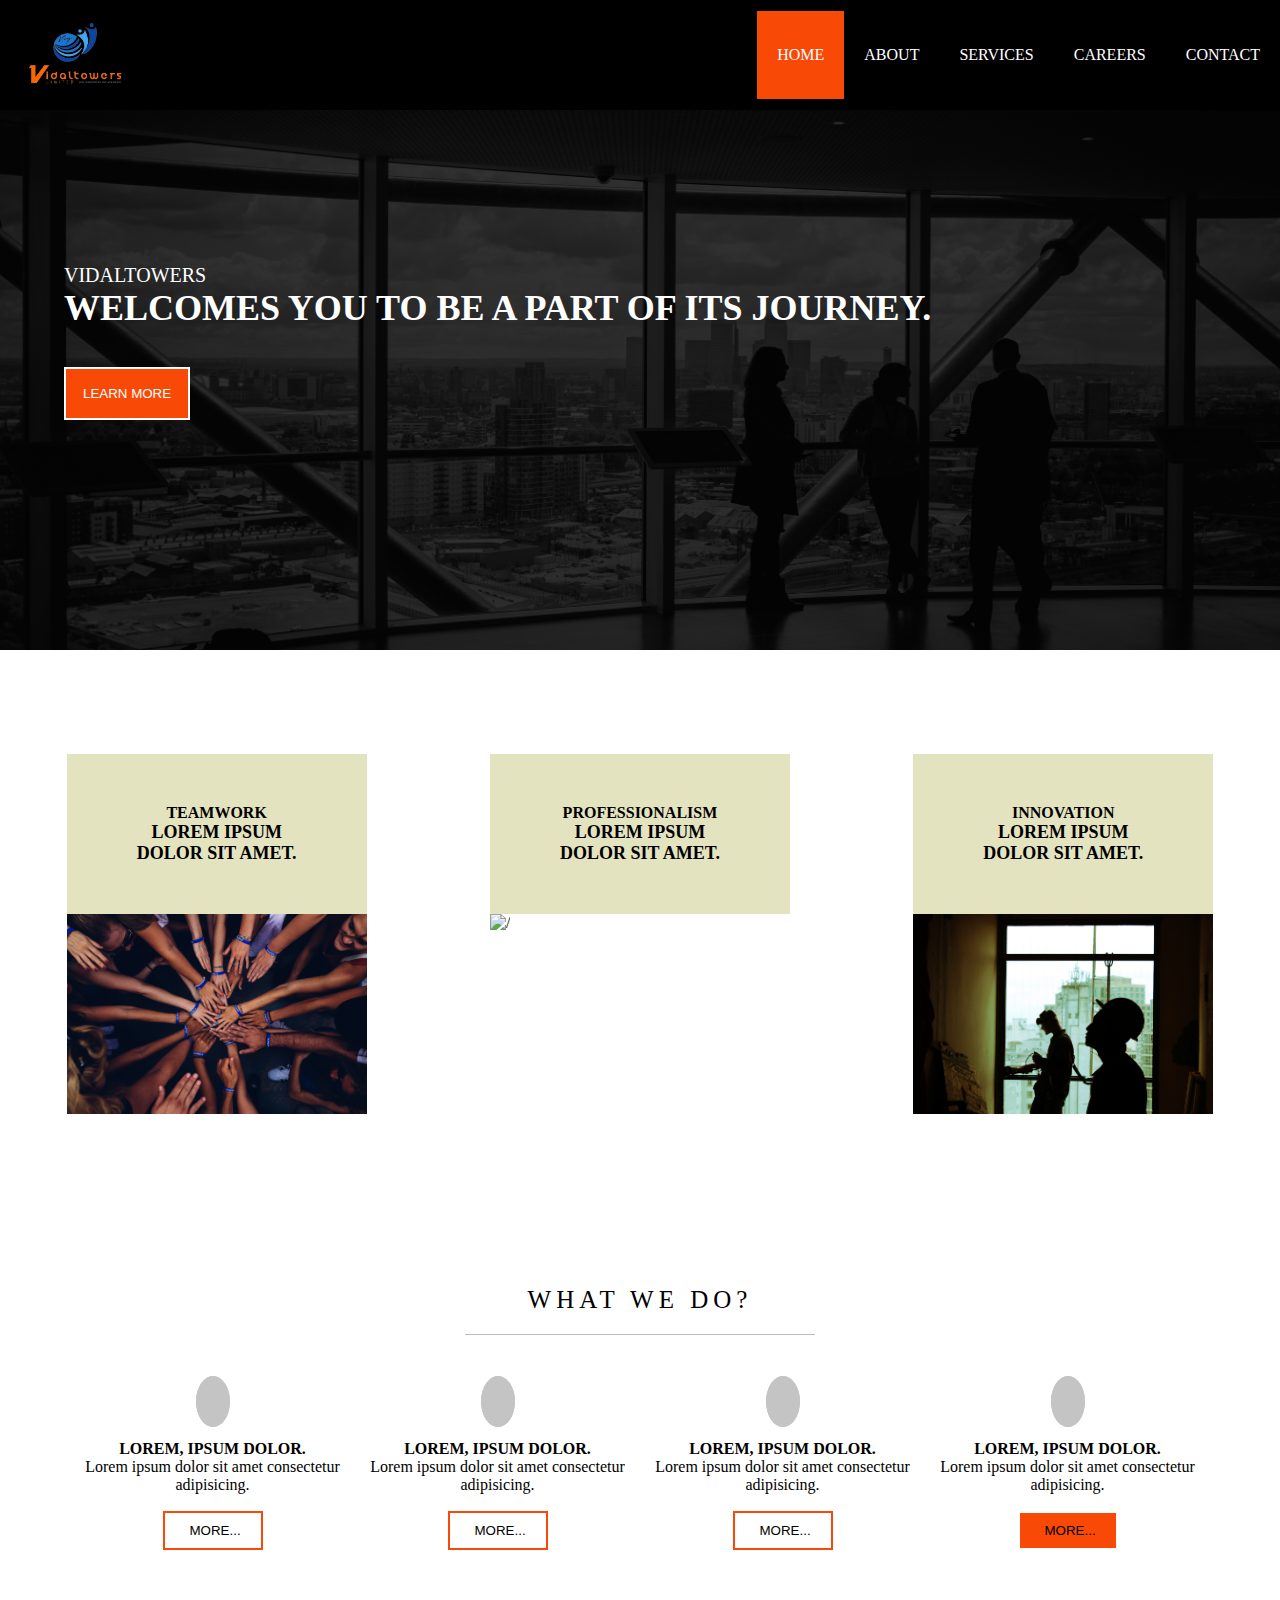
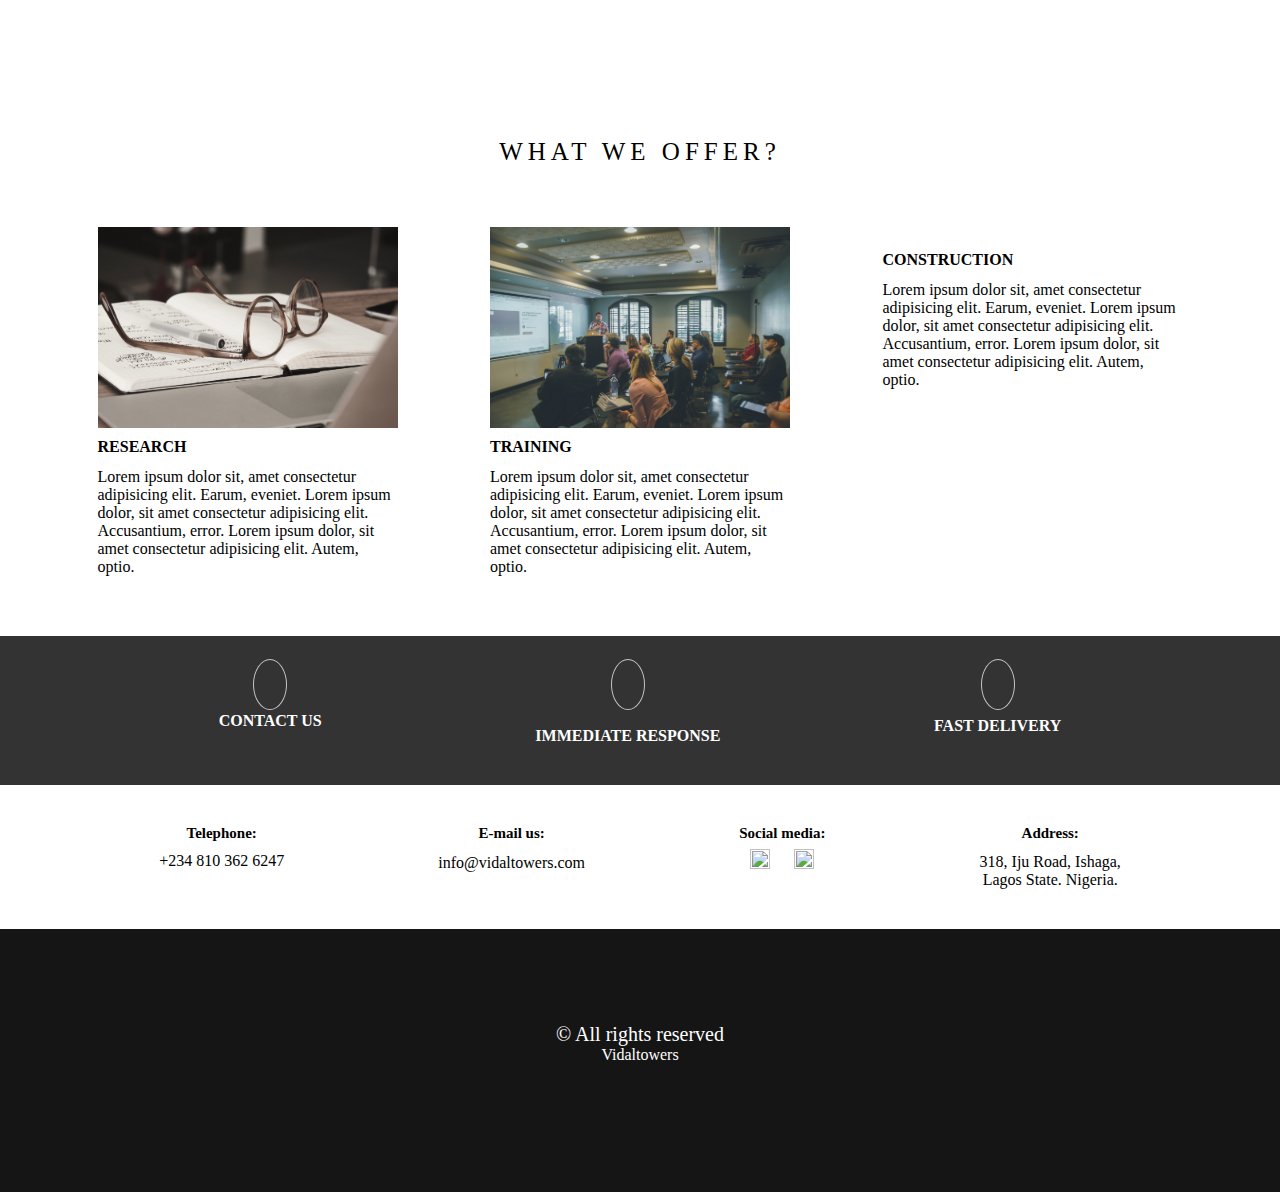
==== commit 64f3cb83: "Yup" ====
--- a/index.html
+++ b/index.html
@@ -1,264 +1,264 @@
-<!DOCTYPE html>
-
-<html>
-    <head>
-        <meta charset="UTF-8">
-        <meta name="viewport" content="width=device-width, initial-scale=1">
-        <meta http-equiv="X-UA-Compatible" content="ie=edge">
-        <link href="style.css" rel="stylesheet">
-    </head>
-    <body>
-<section id="navigation">
-    <nav class="flex-contain">
-        <div class="logo"><img src="./img/logo3.5.png" class="logo-image" alt=""></div>
-        <div class="flex flex-1 active"><a href="index.html">Home</a></div>
-        <div class="flex flex-2"><a href="about.html">About</a></div> <!---company profile, Board of Directors, Mission and Vision --->
-        <div class="flex flex-3"><a href="services.html">Services</a></div> 
-        <div class="flex flex-4"><a href="careers.html">Careers</a></div> 
-        <div class="flex flex-5"><a href="contact.html">Contact</a></div>
-        <div class="burger">
-            <div class="line1"></div>
-            <div class="line2"></div>
-            <div class="line3"></div>
-        </div>
-    </nav>
-</section>
-
-<section class="side-nav">
-    <nav class="side-contain">
-        <div class="side side-1 active"><a href="index.html">Home</a></div>
-        <div class="side side-2"><a href="about.html">About</a></div> <!---company profile, Board of Directors, Mission and Vision --->
-        <div class="side side-3"><a href="services.html">Services</a></div> 
-        <div class="side side-4"><a href="careers.html">Careers</a></div> 
-        <div class="side side-5"><a href="contact.html">Contact</a></div>
-    </nav>
-</section>
-
-<section id="header">
-    <div class="main">
-    <h5 class="intro-header">Your request,</h5>
-    <h3 class="main-header">Our very command...</h3>
-    <button class="btn-one"><a href="#">What we do?</a></button>
-    </div> 
-    <div class="main">
-    <h5 class="intro-header">We are</h5>
-    <h3 class="main-header">Here to help you grow.</h3>
-    <button class="btn-one"><a href="about.html">Learn More</a></button>
-    </div> 
-    <div class="main">
-    <h5 class="intro-header">We are</h5>
-    <h3 class="main-header">The best consulting agency.</h3>
-    <button class="btn-one"><a href="services.html">What we do?</a></button>
-    </div> 
-    <div class="main">
-    <h5 class="intro-header">Vidaltowers</h5>
-    <h3 class="main-header">Welcomes you to be a part of its journey.</h3>
-    <button class="btn-one"><a href="about.html">Learn More</a></button>
-    </div> 
-</section>
-
-<section id="values">
-    <div id="content">
-        <div class="one">
-            <div class="top">
-                Teamwork
-                <p>Lorem ipsum dolor sit amet.</p>
-            </div>
-            <div class="bottom">
-                <img src="./img/teamwork.jpg" class="image" alt="/">
-            </div>
-        </div>
-        <div class="one">
-            <div class="top">Professionalism
-                <p>Lorem ipsum dolor sit amet.</p>
-            </div>
-            <div class="bottom">
-                <img src="./img/proffesional.jpg" class="image" alt="/">
-            </div>
-        </div>
-        <div class="one-not">
-                <div class="top">Innovation
-                        <p>Lorem ipsum dolor sit amet.</p>
-                </div>
-                <div class="bottom">
-                    <img src="./img/innovation.jpg" class="image" alt="/">
-                </div>
-            </div>
-    </div>
-    <div id="text">
-        <h2 class="main-text">
-            What we do?
-        </h2>
-    </div>
-    <div id="content-intro">
-    <div class="components">
-        <div class="icon">
-                <ion-icon name="globe"></ion-icon>
-        </div>
-    
-        <div class="comp-text">
-                <h4 class="sub-text">Lorem, ipsum dolor.</h4>
-                <p class="sub-para">Lorem ipsum dolor sit amet 
-                    consectetur adipisicing.</p> 
-                <input type="submit" class="btn-two" value="More...">
-        </div>
-    </div>
-    <div class="components">
-            <div class="icon">
-                    <ion-icon name="globe"></ion-icon>
-            </div>
-            <div class="comp-text">
-                    <h4 class="sub-text">Lorem, ipsum dolor.</h4>
-                    <p class="sub-para">Lorem ipsum dolor sit amet 
-                        consectetur adipisicing.</p> 
-                    <input type="submit" class="btn-two" value="More...">
-            </div>
-        </div>
-        <div class="components">
-                <div class="icon">
-                        <ion-icon name="globe"></ion-icon>
-                </div>
-                <div class="comp-text">
-                        <h4 class="sub-text">Lorem, ipsum dolor.</h4>
-                        <p class="sub-para">Lorem ipsum dolor sit amet 
-                            consectetur adipisicing.</p> 
-                        <input type="submit" class="btn-two" value="More...">
-                </div>
-            </div>
-            <div class="components-not">
-                    <div class="icon">
-                            <ion-icon name="globe"></ion-icon>
-                    </div>
-                <div class="comp-text">
-                        <h4 class="sub-text">Lorem, ipsum dolor.</h4>
-                        <p class="sub-para">Lorem ipsum dolor sit amet 
-                            consectetur adipisicing.</p> 
-                        <input type="submit" class="btn-two active" value="More...">
-                </div>
-                </div>
-    </div>
-</section>
-
-<section id="offers">
-    <div id="text">
-        <h2 class="main-text-two">
-            What we offer?
-        </h2>
-        <div id="content-three">
-            <div class="offer">
-<div class="top-offer">
-    <img src="./img/research.jpg" class="offer-image-diff" alt="">
-    </div>
-                <div class="bottom">
-                <h4>Research</h4>
-                <p>Lorem ipsum dolor sit, 
-                    amet consectetur adipisicing elit. 
-                    Earum, eveniet. Lorem ipsum dolor, 
-                    sit amet consectetur adipisicing elit. 
-                    Accusantium, error. Lorem ipsum dolor, 
-                    sit amet consectetur adipisicing elit. 
-                    Autem, optio.</p>
-                </div>
-            </div> 
-            <div class="offer">
-                <div class="top-offer">
-                    <img src="./img/training.jpg" class="offer-image-diff" alt="">
-                    </div>
-                    <div class="bottom">
-                            <h4>Training</h4>
-                            <p>Lorem ipsum dolor sit, 
-                                amet consectetur adipisicing elit. 
-                                Earum, eveniet. Lorem ipsum dolor, 
-                                sit amet consectetur adipisicing elit. 
-                                Accusantium, error. Lorem ipsum dolor, 
-                                sit amet consectetur adipisicing elit. 
-                                Autem, optio.</p>
-                            </div>
-                </div> 
-
-            <div class="offer">
-                <div class="top-offer">
-    <img src="./img/const.jpg" class="offer-image" alt="">
-                </div>
-                <div class="bottom">
-                        <h4>Construction</h4>
-                        <p>Lorem ipsum dolor sit, 
-                            amet consectetur adipisicing elit. 
-                            Earum, eveniet. Lorem ipsum dolor, 
-                            sit amet consectetur adipisicing elit. 
-                            Accusantium, error. Lorem ipsum dolor, 
-                            sit amet consectetur adipisicing elit. 
-                            Autem, optio.</p>
-                        </div>
-            </div> 
-
-        </div>
-</section>
-
-<section id="sub-header">
-    <div id="content-four">
-    <div class="diff-icon">
-            <ion-icon class="diff" name="laptop"></ion-icon>
-            <h4 class="sub-text">Contact us</h4>
-        </div>
-    
-
-    <div class="diff-icon">
-            <ion-icon class="diff" name="time"></ion-icon>
-            <h4 class="sub-text">Immediate response</h4>
-    </div>
-
-    <div class="diff-icon-not">
-            <ion-icon class="diff" name="checkbox-outline"></ion-icon>
-            <h4 class="sub-text">Fast delivery</h4>
-        </div>
-</div>
-</section>
-
-<section id="mini-foot">
-<div id="content-five">
-        <div class="content">
-            <h5>Telephone:</h5>
-            <p>+234 810 362 6247<p>
-        </div>
-
-        <div class="content">
-                <h5>E-mail us:</h5>
-                <p>info@vidaltowers.com</p>
-            </div>
-
-            <div class="content">
-                    <h5>Social media:</h5>
-                    <p><a href="https://www.instagram.com/vidaltowers_/"><img src="img/instagram-1.png" class="icon-1" alt=""
-                         style="width: 20px; height: 20px; margin: 0 10px"></a>
-                         <a href="https://twitter.com/vidaltowers1">
-                        <img src="img/twitter-1.png" class="icon-1" alt="" style="width: 20px; height: 20px; margin: 0 10px"></a></p>
-                </div>
-
-                <div class="content">
-                        <h5>Address:</h5>
-                        <p>318, Iju Road, Ishaga, <br> Lagos State. Nigeria.</p>
-                    </div>
-</div>
-</section>
-
-<section id="copy">
-    <div class="copy">
-        &copy All rights reserved 
-    </div> 
-    <div class="mini-copy">Vidaltowers</div>
-</section>
-<script>
-            const navBar = () => {
-                const burger = document.querySelector('.burger');
-                const nav = document.querySelector('.side-nav');
-
-                burger.addEventListener('click', () => {
-                    nav.classList.toggle('.open');
-                });
-            }
-
-            navBar();
-</script>
-    </body>
+<!DOCTYPE html>
+
+<html>
+    <head>
+        <meta charset="UTF-8">
+        <meta name="viewport" content="width=device-width, initial-scale=1">
+        <meta http-equiv="X-UA-Compatible" content="ie=edge">
+        <link href="style.css" rel="stylesheet">
+    </head>
+    <body>
+<section id="navigation">
+    <nav class="flex-contain">
+        <div class="logo"><img src="./img/logo3.5.png" class="logo-image" alt=""></div>
+        <div class="flex flex-1 active"><a href="index.html">Home</a></div>
+        <div class="flex flex-2"><a href="about.html">About</a></div> <!---company profile, Board of Directors, Mission and Vision --->
+        <div class="flex flex-3"><a href="services.html">Services</a></div> 
+        <div class="flex flex-4"><a href="careers.html">Careers</a></div> 
+        <div class="flex flex-5"><a href="contact.html">Contact</a></div>
+        <div class="burger">
+            <div class="line1"></div>
+            <div class="line2"></div>
+            <div class="line3"></div>
+        </div>
+    </nav>
+</section>
+
+<section class="side-nav">
+    <nav class="side-contain">
+        <div class="side side-1 active"><a href="index.html">Home</a></div>
+        <div class="side side-2"><a href="about.html">About</a></div> <!---company profile, Board of Directors, Mission and Vision --->
+        <div class="side side-3"><a href="services.html">Services</a></div> 
+        <div class="side side-4"><a href="careers.html">Careers</a></div> 
+        <div class="side side-5"><a href="contact.html">Contact</a></div>
+    </nav>
+</section>
+
+<section id="header">
+    <div class="main">
+    <h5 class="intro-header">Your request,</h5>
+    <h3 class="main-header">Our very command...</h3>
+    <button class="btn-one"><a href="#">What we do?</a></button>
+    </div> 
+    <div class="main">
+    <h5 class="intro-header">We are</h5>
+    <h3 class="main-header">Here to help you grow.</h3>
+    <button class="btn-one"><a href="about.html">Learn More</a></button>
+    </div> 
+    <div class="main">
+    <h5 class="intro-header">We are</h5>
+    <h3 class="main-header">The best consulting agency.</h3>
+    <button class="btn-one"><a href="services.html">What we do?</a></button>
+    </div> 
+    <div class="main">
+    <h5 class="intro-header">Vidaltowers</h5>
+    <h3 class="main-header">Welcomes you to be a part of its journey.</h3>
+    <button class="btn-one"><a href="about.html">Learn More</a></button>
+    </div> 
+</section>
+
+<section id="values">
+    <div id="content">
+        <div class="one">
+            <div class="top">
+                Teamwork
+                <p>Lorem ipsum dolor sit amet.</p>
+            </div>
+            <div class="bottom">
+                <img src="./img/teamwork.jpg" class="image" alt="/">
+            </div>
+        </div>
+        <div class="one">
+            <div class="top">Professionalism
+                <p>Lorem ipsum dolor sit amet.</p>
+            </div>
+            <div class="bottom">
+                <img src="./img/proffesional.jpg" class="image" alt="/">
+            </div>
+        </div>
+        <div class="one-not">
+                <div class="top">Innovation
+                        <p>Lorem ipsum dolor sit amet.</p>
+                </div>
+                <div class="bottom">
+                    <img src="./img/innovation.jpg" class="image" alt="/">
+                </div>
+            </div>
+    </div>
+    <div id="text">
+        <h2 class="main-text">
+            What we do?
+        </h2>
+    </div>
+    <div id="content-intro">
+    <div class="components">
+        <div class="icon">
+                <ion-icon name="globe"></ion-icon>
+        </div>
+    
+        <div class="comp-text">
+                <h4 class="sub-text">Lorem, ipsum dolor.</h4>
+                <p class="sub-para">Lorem ipsum dolor sit amet 
+                    consectetur adipisicing.</p> 
+                <input type="submit" class="btn-two" value="More...">
+        </div>
+    </div>
+    <div class="components">
+            <div class="icon">
+                    <ion-icon name="globe"></ion-icon>
+            </div>
+            <div class="comp-text">
+                    <h4 class="sub-text">Lorem, ipsum dolor.</h4>
+                    <p class="sub-para">Lorem ipsum dolor sit amet 
+                        consectetur adipisicing.</p> 
+                    <input type="submit" class="btn-two" value="More...">
+            </div>
+        </div>
+        <div class="components">
+                <div class="icon">
+                        <ion-icon name="globe"></ion-icon>
+                </div>
+                <div class="comp-text">
+                        <h4 class="sub-text">Lorem, ipsum dolor.</h4>
+                        <p class="sub-para">Lorem ipsum dolor sit amet 
+                            consectetur adipisicing.</p> 
+                        <input type="submit" class="btn-two" value="More...">
+                </div>
+            </div>
+            <div class="components-not">
+                    <div class="icon">
+                            <ion-icon name="globe"></ion-icon>
+                    </div>
+                <div class="comp-text">
+                        <h4 class="sub-text">Lorem, ipsum dolor.</h4>
+                        <p class="sub-para">Lorem ipsum dolor sit amet 
+                            consectetur adipisicing.</p> 
+                        <input type="submit" class="btn-two active" value="More...">
+                </div>
+                </div>
+    </div>
+</section>
+
+<section id="offers">
+    <div id="text">
+        <h2 class="main-text-two">
+            What we offer?
+        </h2>
+        <div id="content-three">
+            <div class="offer">
+<div class="top-offer">
+    <img src="./img/research.jpg" class="offer-image-diff" alt="">
+    </div>
+                <div class="bottom">
+                <h4>Research</h4>
+                <p>Lorem ipsum dolor sit, 
+                    amet consectetur adipisicing elit. 
+                    Earum, eveniet. Lorem ipsum dolor, 
+                    sit amet consectetur adipisicing elit. 
+                    Accusantium, error. Lorem ipsum dolor, 
+                    sit amet consectetur adipisicing elit. 
+                    Autem, optio.</p>
+                </div>
+            </div> 
+            <div class="offer">
+                <div class="top-offer">
+                    <img src="./img/training.jpg" class="offer-image-diff" alt="">
+                    </div>
+                    <div class="bottom">
+                            <h4>Training</h4>
+                            <p>Lorem ipsum dolor sit, 
+                                amet consectetur adipisicing elit. 
+                                Earum, eveniet. Lorem ipsum dolor, 
+                                sit amet consectetur adipisicing elit. 
+                                Accusantium, error. Lorem ipsum dolor, 
+                                sit amet consectetur adipisicing elit. 
+                                Autem, optio.</p>
+                            </div>
+                </div> 
+
+            <div class="offer">
+                <div class="top-offer">
+    <img src="./img/const.jpg" class="offer-image" alt="">
+                </div>
+                <div class="bottom">
+                        <h4>Construction</h4>
+                        <p>Lorem ipsum dolor sit, 
+                            amet consectetur adipisicing elit. 
+                            Earum, eveniet. Lorem ipsum dolor, 
+                            sit amet consectetur adipisicing elit. 
+                            Accusantium, error. Lorem ipsum dolor, 
+                            sit amet consectetur adipisicing elit. 
+                            Autem, optio.</p>
+                        </div>
+            </div> 
+
+        </div>
+</section>
+
+<section id="sub-header">
+    <div id="content-four">
+    <div class="diff-icon">
+            <ion-icon class="diff" name="laptop"></ion-icon>
+            <h4 class="sub-text">Contact us</h4>
+        </div>
+    
+
+    <div class="diff-icon">
+            <ion-icon class="diff" name="time"></ion-icon>
+            <h4 class="sub-text">Immediate response</h4>
+    </div>
+
+    <div class="diff-icon-not">
+            <ion-icon class="diff" name="checkbox-outline"></ion-icon>
+            <h4 class="sub-text">Fast delivery</h4>
+        </div>
+</div>
+</section>
+
+<section id="mini-foot">
+<div id="content-five">
+        <div class="content">
+            <h5>Telephone:</h5>
+            <p>+234 810 362 6247<p>
+        </div>
+
+        <div class="content">
+                <h5>E-mail us:</h5>
+                <p>info@vidaltowers.com</p>
+            </div>
+
+            <div class="content">
+                    <h5>Social media:</h5>
+                    <p><a href="https://www.instagram.com/vidaltowers_/"><img src="img/instagram-1.png" class="icon-1" alt=""
+                         style="width: 20px; height: 20px; margin: 0 10px"></a>
+                         <a href="https://twitter.com/vidaltowers1">
+                        <img src="img/twitter-1.png" class="icon-1" alt="" style="width: 20px; height: 20px; margin: 0 10px"></a></p>
+                </div>
+
+                <div class="content">
+                        <h5>Address:</h5>
+                        <p>318, Iju Road, Ishaga, <br> Lagos State. Nigeria.</p>
+                    </div>
+</div>
+</section>
+
+<section id="copy">
+    <div class="copy">
+        &copy All rights reserved 
+    </div> 
+    <div class="mini-copy">Vidaltowers</div>
+</section>
+<script>
+            const navBar = () => {
+                const burger = document.querySelector('.burger');
+                const nav = document.querySelector('.side-nav');
+
+                burger.addEventListener('click', () => {
+                    nav.classList.toggle('.open');
+                });
+            }
+
+            navBar();
+</script>
+    </body>
 </html>--- a/style.css
+++ b/style.css
@@ -1,540 +1,571 @@
-*{
-    margin: 0;
-    padding: 0;
-}
-
-.body {
-    overflow: hidden;
-    font-family: 'Raleway';
-}
-
-                  /*----navigation----*/
-
-#navigation {
-    background-color: black;
-    height: auto;
-}
-.flex-contain {
-    display: flex;
-    justify-content: flex-end;
-    align-items: center;
-}
-
-.flex {
-    text-transform: uppercase;
-    padding-left: 20px;
-    padding-right: 20px;
-    padding-top: 35px;
-    padding-bottom: 35px;
-    color: white;  
-}
-.flex a {
-    text-decoration: none;
-    color: white;
-}
-.active{
-    background-color: rgb(248, 74, 6);
-}
-.logo-image {
-    width: 150px;
-} 
-.logo {
-    margin-right: auto;
-}
-.flex-content.active {
-    background-color: rgb(248, 74, 6);
-}
-nav .flex-content a {
-    text-decoration: none;
-    color: white;
-}
-.burger {
-    display: none;
-}
-.burger div {
-    background-color: rgb(248, 74, 6);
-    width: 25px;
-    height: 3px;
-    margin: 5px;
-
-}
-.side-nav {
-    height: auto;
-    display: none;
-    position: fixed;
-    right: 0;
-    z-index: 100;
-    background: black;
-}
-.side-contain {
-    right: 0px;
-    width: 100%;
-    display: flex;
-    flex-direction: column;
-    text-align: center;
-    transition: 0.800s ease;
-}
-.side a {
-    text-decoration: none;
-    color: white;
-}
-
-.side {
-    text-transform: uppercase;
-    padding-left: 15px;
-    text-align: center;
-    font-size: 1.3em;
-    flex: 1;
-    padding-right: 15px;
-    padding-top: 10%;
-    padding-bottom: 15px;
-    color: black;  
-}
-
-                  /*----header----*/
-
-#header {
-    height: 60vh;
-    /* background-image: url(./img/Header.jpg); */
-    background-position: center;
-    background-size: cover;
-    position: relative;
-}
-.intro-header {
-    text-transform: uppercase;
-    text-align: left;
-    color: white;
-    margin-left: 5%;
-    font-weight: normal;
-    font-size: 20px;
-    padding-top: 12%;
-}
-.main-header {
-    text-transform: uppercase;
-    text-align: left;
-    margin-left: 5%;
-    color: white;
-    font-weight: bold;
-    font-size: 36px;
-}
-.main {
-    position: absolute;
-    background-image: linear-gradient(to right, 
-    rgba(0, 0, 0, 0.8), rgba(0, 0, 0, 0.8));
-    height: 40vh;
-}
-button {
-    padding: 17px;
-    background-color: rgb(248, 74, 6);
-    margin-top: 3%;
-    border: 2px solid white;
-    margin-left: 5%;
-}
-.btn-one a{
-    text-decoration: none;
-    color: white;
-    text-transform: uppercase;
-  
-}
-
-                  /*----values----*/        
-
-#values {
-    background-color: white;
-    height: auto;
-}
-#content {
-    /* display: grid;
-    grid-template-columns: 25% 25% 25%; */
-    display: flex;
-    flex-wrap: wrap;
-    padding: 40px 5px 40px 5px;
-    max-width: 100%;
-    justify-content: space-evenly;
-    /* margin-left: 15%;
-    margin-right: 10%; */
-    /* grid-auto-rows: auto;
-    grid-gap: 10%; */
-}
-#content-intro {
-    /* display: grid;
-    grid-template-columns: 1fr 1fr 1fr 1fr; */
-    display: flex;
-    flex-wrap: wrap;
-    padding: 40px 5px 40px 5px;
-    max-width: 100%;
-    margin-top: 3%;
-    margin-right: 4%;
-    margin-left: 4%;
-    justify-content: center;
-    /* grid-auto-rows: auto;
-    grid-gap: 10px; */
-}
-ion-icon {
-    width: 35px;
-    height: 35px;
-    color: rgb(248, 74, 6);
-    border: 1px solid #c4c4c4;
-    border-radius: 50%;
-    background-color: #c4c4c4;
-    padding: 16px;
-    
- 
-}
- .icon {
-    text-align: center;
-}
-
-.top {
-    background-color: rgb(228, 227, 192);
-    padding: 50px;
-    text-align: center;
-    font-weight: bold;
-    color: black;
-    text-transform: uppercase;
-}
-.top-one {
-    background-color: rgb(155, 55, 12);
-    padding: 30px;
-    text-align: center;
-    color: white;
-    text-transform: uppercase;
-}
-.top p {
-    text-align:center;
-    color: black;
-    /* text-transform: none; */
-    font-size: 18px;
-}
-.top-one p {
-    text-align:center;
-    color: white;
-    text-transform: none;
-    font-size: 18px;
-}
-.image {
-    width: 100%;
-    object-fit: cover;
-}
-#text {
-    margin-top: 10%;
-  }
-
-.main-text {
-    color: black;
-    text-transform: uppercase;
-    font-weight: normal;
-    font-size: 25px;
-    text-align: center;
-    margin-top: 4%;
-    letter-spacing: 0.2em;
-    font-family: Georgia, 'Times New Roman', Times, serif;
-}
-.main-text::after{
-    content: '';
-    background: #bbbbbb;
-    height: 1px;
-    width: 350px;
-    margin-left: auto;
-    margin-right: auto;
-    display: block;
-    transform: translateY(20px);
-}
-.main-text-two::after{
-    content: '';
-    background: #0000;
-    height: 1px;
-    width: 350px;
-    margin-left: auto;
-    margin-right: auto;
-    display: block;
-    transform: translateY(20px);
-}
-.components {
-    margin-bottom: 20px;
-    text-align: center;
-    width:  285px;
-  }
-.components-not {
-    margin-bottom: 20px;
-    text-align: center;
-    width:  285px;
-}
-.comp-text {
-    color: black;
-    margin-top: 10%;
-}
-.sub-text {
-    text-transform: uppercase;
-    font-size: 1em;
-}
-
-input {
-    background-color: transparent;
-    margin-top: 6%;
-    width: 100px;
-    border: 2px solid rgb(248, 74, 6);
-    /* margin-left: 30%; */
-    color: black;
-    text-transform: uppercase;
-    padding-top: 10px;
-    padding-bottom: 10px;
-    padding-left: 25px;
-    padding-right: 25px;
-}
-input:hover {
-    background-color: rgb(248, 74, 6);
-    border: 2px solid transparent;
-    color: white;
-}
-input.active {
-    background-color: rgb(248, 74, 6);
-    border: 2px solid white;
-}
-
-                  /*----offers----*/
-
-#offers {
-    height: auto;
-    /* background-color: rgb(228, 227, 192); */
-    /* margin-top: -15vh; */
-}
-.main-text-two {
-    color: black;
-    text-transform: uppercase;
-    font-weight: normal;
-    font-size: 25px;
-    text-align: center;
-    margin-top: 20px;
-    letter-spacing: 0.2em;
-    font-family: Georgia, 'Times New Roman', Times, serif;
-}
-
-#content-three {
-    display: flex;
-    flex-wrap: wrap;
-    padding: 40px 5px 40px 5px;
-    max-width: 100%;
-    justify-content: space-evenly;
-}
-.offer {
-    max-width: 300px;
-    max-height: 350px;
-    margin: 20px 0;
-}
-
-.offer-image {
-    width: 100%;
-    object-fit: cover;
-}
-.offer-image-diff {
-    width: 100%;
-    object-fit: cover;
-    height: 201px;
-}
-.bottom h4 {
-    text-transform: uppercase;
-    font-weight: bold;
-    margin-top: 2%;
-    font-family: Georgia, 'Times New Roman', Times, serif;
-}
-.bottom p {
-    margin-top: 4%;
-}
-
-                  /*----sub-header----*/
-
-#sub-header {
-    height: auto;
-    background-image: linear-gradient(to right, 
-    rgba(0, 0, 0, 0.8), rgba(0, 0, 0, 0.8)), url(./img/construct.jpg);
-    background-position: center;
-    background-size: cover;
-}
-#content-four {
-    display: flex;
-    flex-wrap: wrap;
-    padding: 40px 5px 40px 5px;
-    max-width: 100%;
-    justify-content: space-evenly;
-}
-.diff {
-    background-color: transparent;
-}
-.diff-icon {
-    text-align: center;
-}
-.diff-icon ion-icon{
-    width: 50px;
-    height: 50px;
-}
-.diff-icon .sub-text {
-    color: white;
-    margin-top: 3%;
-}
-.diff-icon-not .sub-text {
-    color: white;
-    margin-top: 3%;
-}
-.diff-icon-not ion-icon{
-    width: 50px;
-    height: 50px;
-}
-.diff-icon-not {
-    text-align: center;
-}
-
-                  /*----mini-foot----*/
-
-#mini-foot {
-    height: auto;
-    margin-bottom: 0;
-}
-#content-five {
-    display: flex;
-    flex-wrap: wrap;
-    padding: 40px 5px 40px 5px;
-    max-width: 100%;
-    justify-content: space-evenly;
-}
-.content {
-    text-align: center;
-}
-.content h5 {
-    font-weight: bold;
-    font-size: 15px;
-    font-family: Georgia, 'Times New Roman', Times, serif;
-}
-.content p {
-    margin-top: 8%;
-    font-family: Georgia, 'Times New Roman', Times, serif;
-}
-/* #content-five .border {
-    border-right: 1px solid black;
-} */
-#copy {
-    background-color: rgb(22, 21, 21);
-    color: white;
-    height: auto;
-    padding-top: 5%;
-    text-align: center;
-    padding-bottom: 10%;
-}
-.one {
-    max-width: 300px;
-    margin-left: auto;
-    margin-right: auto;
-    padding-top: 5%;
-}
-.one-not {
-    max-width: 300px;
-    margin-left: auto;
-    margin-right: auto;
-    padding-top: 5%;
-}
-.copy {
-    padding-top: 30px;
-    font-size: 20px;
-}
-.mini-copy {
-    font-size: 16px;
-}
-
-/* ---- slider ----*/
-
-#header > * {
-    position: absolute;
-    display: block;
-    width: 100%;
-    height: 60vh;
-    animation: slide 12s infinite;
-    overflow: hidden;
-}
-#header div.main:nth-child(1) {
-    left: 0%;
-    animation-delay: -2s;
-    background-image:linear-gradient(to right, rgba(0, 0, 0, 0.6), 
-    rgba(0, 0, 0, 0.6)), url(./img/Header.jpg);
-    background-size: cover;
-    background-position: center;
-}
-#header div.main:nth-child(2) {
-    animation-delay: 3s;
-    background-image:linear-gradient(to right, rgba(0, 0, 0, 0.6), 
-    rgba(0, 0, 0, 0.6)), url(./img/Header.jpg);
-    background-size: cover;
-    background-position: center;
-}
-#header div.main:nth-child(3) {
-    animation-delay: 6s;
-    background-image: linear-gradient(to right, rgba(0, 0, 0, 0.6), 
-    rgba(0, 0, 0, 0.6)), url(./img/Header.jpg);
-    background-size: cover;
-    background-position: center;
-}
-#header div.main:nth-child(4) {
-    left: 0%;
-    animation-delay: 9s;
-    background-image:linear-gradient(to right, rgba(0, 0, 0, 0.8), 
-    rgba(0, 0, 0, 0.8)), url(./img/Header.jpg);
-    background-size: cover;
-    background-position: center;
-}
-#header  {
-    left: 0%;
-    animation-delay: 9s;
-    background-image:linear-gradient(to right, rgba(0, 0, 0, 0.8), 
-    rgba(0, 0, 0, 0.8)), url(./img/Header.jpg);
-    background-size: cover;
-    background-position: center;
-}
-@keyframes slide {
-    0% { left:100%; width: 100%; }
-    5% { left:0%; }
-    25% { left: 0%; }
-    30% { left: -100%; width: 100%; }
-    30.0001% {  left: -100%; width: 0%; }
-    100% { left: 100%; width: 0%; }
-}
-
-@media screen and (max-width: 768px) {
-    
-    .side-nav {
-        display: none;
-    }
-    .side-nav .open{
-        display: block;
-    }
-    .flex {
-        display: none;
-    }
-    .burger {
-        display: block;
-        padding-right: 15px;
-    }
-    .one-not {
-        padding-top: 6%;
-    }
-    .components {
-        padding-top: 6%;
-    }
-}
-
-@media screen and (max-width: 411px){
-    .diff-icon-not {
-        margin-top: 8%;
-    }
-    .content {
-        padding: 5%;
-        width: 100%;
-    }
-    .content p{
-        margin-top: 3%;
-    }
-}
-@media screen and (max-width: 1024px){
-    .components-not {
-        padding-top: 8%;
-    }
-
-}+*{
+    margin: 0;
+    padding: 0;
+}
+
+.body {
+    overflow: hidden;
+    font-family: 'Raleway';
+}
+
+                  /*----navigation----*/
+
+#navigation {
+    background-color: black;
+    height: auto;
+}
+.flex-contain {
+    display: flex;
+    justify-content: flex-end;
+    align-items: center;
+}
+
+.flex {
+    text-transform: uppercase;
+    padding-left: 20px;
+    padding-right: 20px;
+    padding-top: 35px;
+    padding-bottom: 35px;
+    color: white;  
+}
+.flex a {
+    text-decoration: none;
+    color: white;
+}
+.active{
+    background-color: rgb(248, 74, 6);
+}
+.logo-image {
+    width: 150px;
+} 
+.logo {
+    margin-right: auto;
+}
+.flex-content.active {
+    background-color: rgb(248, 74, 6);
+}
+nav .flex-content a {
+    text-decoration: none;
+    color: white;
+}
+.burger {
+    display: none;
+}
+.burger div {
+    background-color: rgb(248, 74, 6);
+    width: 25px;
+    height: 3px;
+    margin: 5px;
+
+}
+.side-nav {
+    height: auto;
+    display: none;
+    position: fixed;
+    right: 0;
+    z-index: 100;
+    background: black;
+}
+.side-contain {
+    right: 0px;
+    width: 100%;
+    display: flex;
+    flex-direction: column;
+    text-align: center;
+    transition: 0.800s ease;
+}
+.side a {
+    text-decoration: none;
+    color: white;
+}
+
+.side {
+    text-transform: uppercase;
+    padding-left: 15px;
+    text-align: center;
+    font-size: 1.3em;
+    flex: 1;
+    padding-right: 15px;
+    padding-top: 10%;
+    padding-bottom: 15px;
+    color: black;  
+}
+
+                  /*----header----*/
+
+#header {
+    height: 60vh;
+    /* background-image: url(./img/Header.jpg); */
+    background-position: center;
+    background-size: cover;
+    position: relative;
+}
+.intro-header {
+    text-transform: uppercase;
+    text-align: left;
+    color: white;
+    margin-left: 5%;
+    font-weight: normal;
+    font-size: 20px;
+    padding-top: 12%;
+}
+.main-header {
+    text-transform: uppercase;
+    text-align: left;
+    margin-left: 5%;
+    color: white;
+    font-weight: bold;
+    font-size: 36px;
+}
+.main {
+    position: absolute;
+    background-image: linear-gradient(to right, 
+    rgba(0, 0, 0, 0.8), rgba(0, 0, 0, 0.8));
+    height: 40vh;
+}
+button {
+    padding: 17px;
+    background-color: rgb(248, 74, 6);
+    margin-top: 3%;
+    border: 2px solid white;
+    margin-left: 5%;
+}
+.btn-one a{
+    text-decoration: none;
+    color: white;
+    text-transform: uppercase;
+  
+}
+
+                  /*----values----*/        
+
+#values {
+    background-color: white;
+    height: auto;
+}
+#content {
+    /* display: grid;
+    grid-template-columns: 25% 25% 25%; */
+    display: flex;
+    flex-wrap: wrap;
+    padding: 40px 5px 40px 5px;
+    max-width: 100%;
+    justify-content: space-evenly;
+    /* margin-left: 15%;
+    margin-right: 10%; */
+    /* grid-auto-rows: auto;
+    grid-gap: 10%; */
+}
+#content-intro {
+    /* display: grid;
+    grid-template-columns: 1fr 1fr 1fr 1fr; */
+    display: flex;
+    flex-wrap: wrap;
+    padding: 40px 5px 40px 5px;
+    max-width: 100%;
+    margin-top: 3%;
+    margin-right: 4%;
+    margin-left: 4%;
+    justify-content: center;
+    /* grid-auto-rows: auto;
+    grid-gap: 10px; */
+}
+ion-icon {
+    width: 35px;
+    height: 35px;
+    color: rgb(248, 74, 6);
+    border: 1px solid #c4c4c4;
+    border-radius: 50%;
+    background-color: #c4c4c4;
+    padding: 16px;
+    
+ 
+}
+ .icon {
+    text-align: center;
+}
+
+.top {
+    background-color: rgb(228, 227, 192);
+    padding: 50px;
+    text-align: center;
+    font-weight: bold;
+    color: black;
+    text-transform: uppercase;
+}
+.top-one {
+    background-color: rgb(155, 55, 12);
+    padding: 30px;
+    text-align: center;
+    color: white;
+    text-transform: uppercase;
+}
+.top p {
+    text-align:center;
+    color: black;
+    /* text-transform: none; */
+    font-size: 18px;
+}
+.top-one p {
+    text-align:center;
+    color: white;
+    text-transform: none;
+    font-size: 18px;
+}
+.image {
+    width: 100%;
+    object-fit: cover;
+}
+#text {
+    margin-top: 10%;
+  }
+
+.main-text {
+    color: black;
+    text-transform: uppercase;
+    font-weight: normal;
+    font-size: 25px;
+    text-align: center;
+    margin-top: 4%;
+    letter-spacing: 0.2em;
+    font-family: Georgia, 'Times New Roman', Times, serif;
+}
+.main-text::after{
+    content: '';
+    background: #bbbbbb;
+    height: 1px;
+    width: 350px;
+    margin-left: auto;
+    margin-right: auto;
+    display: block;
+    transform: translateY(20px);
+}
+.main-text-two::after{
+    content: '';
+    background: #0000;
+    height: 1px;
+    width: 350px;
+    margin-left: auto;
+    margin-right: auto;
+    display: block;
+    transform: translateY(20px);
+}
+.components {
+    margin-bottom: 20px;
+    text-align: center;
+    width:  285px;
+  }
+.components-not {
+    margin-bottom: 20px;
+    text-align: center;
+    width:  285px;
+}
+.comp-text {
+    color: black;
+    margin-top: 10%;
+}
+.sub-text {
+    text-transform: uppercase;
+    font-size: 1em;
+}
+
+input {
+    background-color: transparent;
+    margin-top: 6%;
+    width: 100px;
+    border: 2px solid rgb(248, 74, 6);
+    /* margin-left: 30%; */
+    color: black;
+    text-transform: uppercase;
+    padding-top: 10px;
+    padding-bottom: 10px;
+    padding-left: 25px;
+    padding-right: 25px;
+}
+input:hover {
+    background-color: rgb(248, 74, 6);
+    border: 2px solid transparent;
+    color: white;
+}
+input.active {
+    background-color: rgb(248, 74, 6);
+    border: 2px solid white;
+}
+
+                  /*----offers----*/
+
+#offers {
+    height: auto;
+    /* background-color: rgb(228, 227, 192); */
+    /* margin-top: -15vh; */
+}
+.main-text-two {
+    color: black;
+    text-transform: uppercase;
+    font-weight: normal;
+    font-size: 25px;
+    text-align: center;
+    margin-top: 20px;
+    letter-spacing: 0.2em;
+    font-family: Georgia, 'Times New Roman', Times, serif;
+}
+
+#content-three {
+    display: flex;
+    flex-wrap: wrap;
+    padding: 40px 5px 40px 5px;
+    max-width: 100%;
+    justify-content: space-evenly;
+}
+.offer {
+    max-width: 300px;
+    max-height: 350px;
+    margin: 20px 0;
+}
+
+.offer-image {
+    width: 100%;
+    object-fit: cover;
+}
+.offer-image-diff {
+    width: 100%;
+    object-fit: cover;
+    height: 201px;
+}
+.bottom h4 {
+    text-transform: uppercase;
+    font-weight: bold;
+    margin-top: 2%;
+    font-family: Georgia, 'Times New Roman', Times, serif;
+}
+.bottom p {
+    margin-top: 4%;
+}
+
+                  /*----sub-header----*/
+
+#sub-header {
+    height: auto;
+    background-image: linear-gradient(to right, 
+    rgba(0, 0, 0, 0.8), rgba(0, 0, 0, 0.8)), url(./img/construct.jpg);
+    background-position: center;
+    background-size: cover;
+}
+#content-four {
+    display: flex;
+    flex-wrap: wrap;
+    padding: 40px 5px 40px 5px;
+    max-width: 100%;
+    justify-content: space-evenly;
+}
+.diff {
+    background-color: transparent;
+}
+.diff-icon {
+    text-align: center;
+}
+.diff-icon ion-icon{
+    width: 50px;
+    height: 50px;
+}
+.diff-icon .sub-text {
+    color: white;
+    margin-top: 3%;
+    padding-top: 15%;
+}
+.diff-icon-not .sub-text {
+    color: white;
+    margin-top: 3%;
+    padding-top: 15%;
+}
+.diff-icon-not ion-icon{
+    width: 50px;
+    height: 50px;
+}
+.diff-icon-not {
+    text-align: center;
+}
+
+                  /*----mini-foot----*/
+
+#mini-foot {
+    height: auto;
+    margin-bottom: 0;
+}
+#content-five {
+    display: flex;
+    flex-wrap: wrap;
+    padding: 40px 5px 40px 5px;
+    max-width: 100%;
+    justify-content: space-evenly;
+}
+.content {
+    text-align: center;
+}
+.content h5 {
+    font-weight: bold;
+    font-size: 15px;
+    font-family: Georgia, 'Times New Roman', Times, serif;
+}
+.content p {
+    margin-top: 8%;
+    font-family: Georgia, 'Times New Roman', Times, serif;
+}
+/* #content-five .border {
+    border-right: 1px solid black;
+} */
+#copy {
+    background-color: rgb(22, 21, 21);
+    color: white;
+    height: auto;
+    padding-top: 5%;
+    text-align: center;
+    padding-bottom: 10%;
+}
+.one {
+    max-width: 300px;
+    margin-left: auto;
+    margin-right: auto;
+    padding-top: 5%;
+}
+.one-not {
+    max-width: 300px;
+    margin-left: auto;
+    margin-right: auto;
+    padding-top: 5%;
+}
+.copy {
+    padding-top: 30px;
+    font-size: 20px;
+}
+.mini-copy {
+    font-size: 16px;
+}
+
+/* ---- slider ----*/
+
+#header > * {
+    position: absolute;
+    display: block;
+    width: 100%;
+    height: 60vh;
+    animation: slide 12s infinite;
+    overflow: hidden;
+}
+#header div.main:nth-child(1) {
+    left: 0%;
+    animation-delay: -2s;
+    background-image:linear-gradient(to right, rgba(0, 0, 0, 0.6), 
+    rgba(0, 0, 0, 0.6)), url(./img/Header.jpg);
+    background-size: cover;
+    background-position: center;
+}
+#header div.main:nth-child(2) {
+    animation-delay: 3s;
+    background-image:linear-gradient(to right, rgba(0, 0, 0, 0.6), 
+    rgba(0, 0, 0, 0.6)), url(./img/Header.jpg);
+    background-size: cover;
+    background-position: center;
+}
+#header div.main:nth-child(3) {
+    animation-delay: 6s;
+    background-image: linear-gradient(to right, rgba(0, 0, 0, 0.6), 
+    rgba(0, 0, 0, 0.6)), url(./img/Header.jpg);
+    background-size: cover;
+    background-position: center;
+}
+#header div.main:nth-child(4) {
+    left: 0%;
+    animation-delay: 9s;
+    background-image:linear-gradient(to right, rgba(0, 0, 0, 0.8), 
+    rgba(0, 0, 0, 0.8)), url(./img/Header.jpg);
+    background-size: cover;
+    background-position: center;
+}
+#header  {
+    left: 0%;
+    animation-delay: 9s;
+    background-image:linear-gradient(to right, rgba(0, 0, 0, 0.8), 
+    rgba(0, 0, 0, 0.8)), url(./img/Header.jpg);
+    background-size: cover;
+    background-position: center;
+}
+@keyframes slide {
+    0% { left:100%; width: 100%; }
+    5% { left:0%; }
+    25% { left: 0%; }
+    30% { left: -100%; width: 100%; }
+    30.0001% {  left: -100%; width: 0%; }
+    100% { left: 100%; width: 0%; }
+}
+
+@media screen and (max-width: 768px) {
+    #offer {
+        height: auto;
+    }
+    .side-nav {
+        display: block;
+    }
+    .open{
+        display: block;
+    }
+    .flex {
+        display: none;
+    }
+    .flex.display {
+        display: block;
+    }
+    .burger {
+        display: block;
+        padding-right: 15px;
+    }
+    .one-not {
+        padding-top: 6%;
+    }
+    .components {
+        padding-top: 6%;
+    }
+    .components-not{
+        padding-top: 6%;
+    }
+}
+@media screen and (max-width: 510px){
+    #offers {
+        height: auto;
+    }
+    .intro-header {
+        font-size: 1em;
+        padding-right: 5%
+    }
+    .main-header {
+        font-size: 1.8em;
+        padding-right: 5%
+    }
+    .diff-icon-not {
+        margin-top: 8%;
+    }
+    .content {
+        padding: 5%;
+        width: 100%;
+    }
+    .content p{
+        margin-top: 3%;
+    }
+    .diff-icon {
+        width: 100%;
+        padding: 10%;
+    }
+    .sub-text {
+        font-size: 0.9rem;
+        padding-top: 4%;
+    }
+    .diff-icon-not {
+        width: 100%;
+    }
+}
+/* @media screen and (max-width: 1024px){
+    .components-not {
+        padding-top: 8%;
+    }
+
+} */